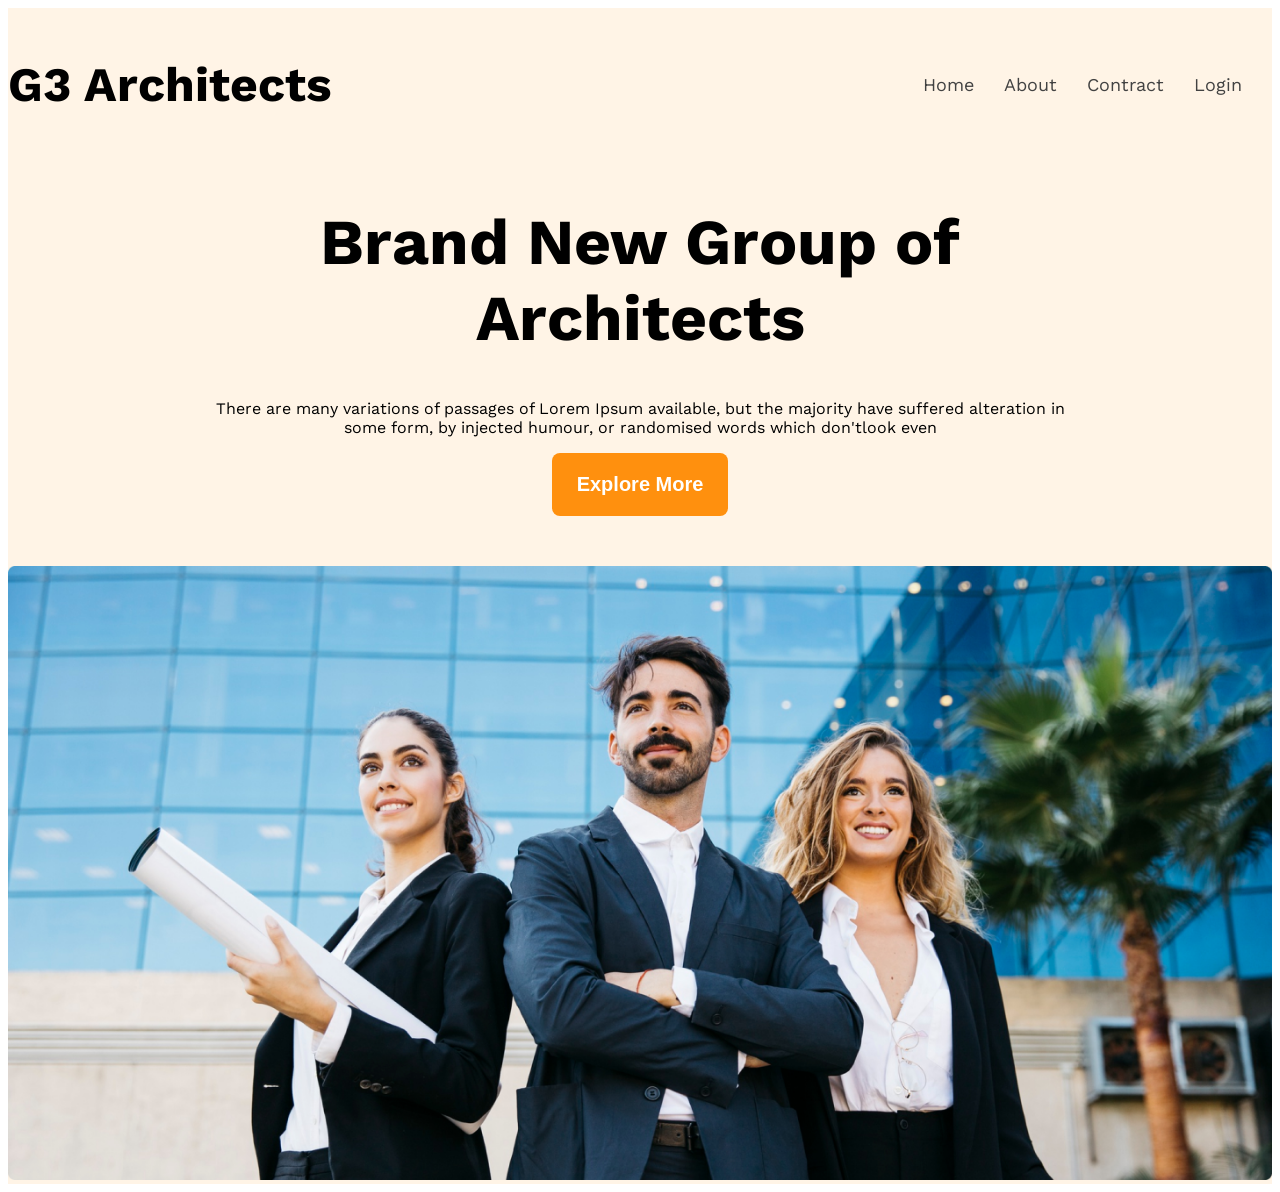
==== webArchitecture.html @ 255b0361 "nav section updated" ====
<!DOCTYPE html>
<html lang="en">

<head>
    <meta charset="UTF-8">
    <meta name="viewport" content="width=device-width, initial-scale=1.0">
    <link rel="stylesheet" href="style/Architecture.css">
    <link rel="preconnect" href="https://fonts.googleapis.com">
    <link rel="preconnect" href="https://fonts.gstatic.com" crossorigin>
    <link href="https://fonts.googleapis.com/css2?family=Work+Sans:ital,wght@0,100..900;1,100..900&display=swap"
        rel="stylesheet">

    <title>Document</title>
</head>

<body class="work-sans-font">

    <header class="bg-light">
        <nav class="navbar display-flex">
            <h3 class="brand">G3 Architects</h3>
            <ul class="nav-links display-flex">
                <!-- nav.li-item*4>a.nav-link -->
                <nav class="nav-item"><a href="" class="nav-links text-grey">Home</a></nav>
                <nav class="nav-item"><a href="" class="nav-links text-grey"> About</a></nav>
                <nav class="nav-item"><a href="" class="nav-links text-grey">Contract</a></nav>
                <nav class="nav-item"><a href="" class="nav-links text-grey">Login</a></nav>
            </ul>
        </nav>

        <div class="banner">
            <div class="banner-content">
                <h1 class="banner-title">Brand New Group of Architects</h1>
                <p class="banner-description">There are many variations of passages of Lorem Ipsum available, but the
                    majority have suffered alteration in some form, by injected humour, or randomised words which
                    don'tlook even</p>
                <button class="button-primary">Explore More</button>
            </div>
            <img class="banner-image" src="images/banner.png" alt="">

        </div>


    </header>

</body>

</html>
---- style/Architecture.css ----
/* ////start/// */

.work-sans-font {
  font-family: "Work Sans", sans-serif;
  font-optical-sizing: auto;
  font-weight: 400px;
  font-style: normal;
}

/* ///shared styles */

.display-flex{
    display: flex;
}

/* //dark-02 */
.text-grey{
    color: #424242;
}
/* //dark-03 */
.text-light-grey{
    color: #727272;
}

.bg-light{
    background-color: rgba(255, 144, 14, 0.1);
}

.button-primary{
    background-color: rgba(255, 144, 14, 1);
    color: rgba(255, 255, 255, 1);
    padding: 20px 25px;
    font-size: 1.25rem;
    font-weight: 600;
    /* width: 180px;
    height: 64px; */
    border: none;
    border-radius: 8px;
}


/* ///header styles */


/* ///navbar related styles */


.navbar{
    justify-content: space-between;
    align-items: center;
    
}


.nav-item{
    /* text-decoration: none; */
    list-style: none;
    margin-right: 30px;
}

.nav-links{
    text-decoration: none;
    font-size: 18px;
}

.navbar, .banner{
    max-width: 1440px;
    margin: 0 auto;
}

.brand{
    font-weight: 700;
    font-size: 3rem;
}

/* //banner related styles */

.banner-content{
    max-width: 850px;
    margin: 0 auto;
    text-align: center;
    margin-bottom: 50px;
}

.banner-title{
    font-size: 4rem;  /* //16*4=64 */
    font-weight: 700;
}

.banner-image{
    width: 100%;
}


/* ///Responsive Media query/// */

@media screen and (max-width: 576px){
    .navbar, .nav-links{
        flex-direction: column;
    }
    
}
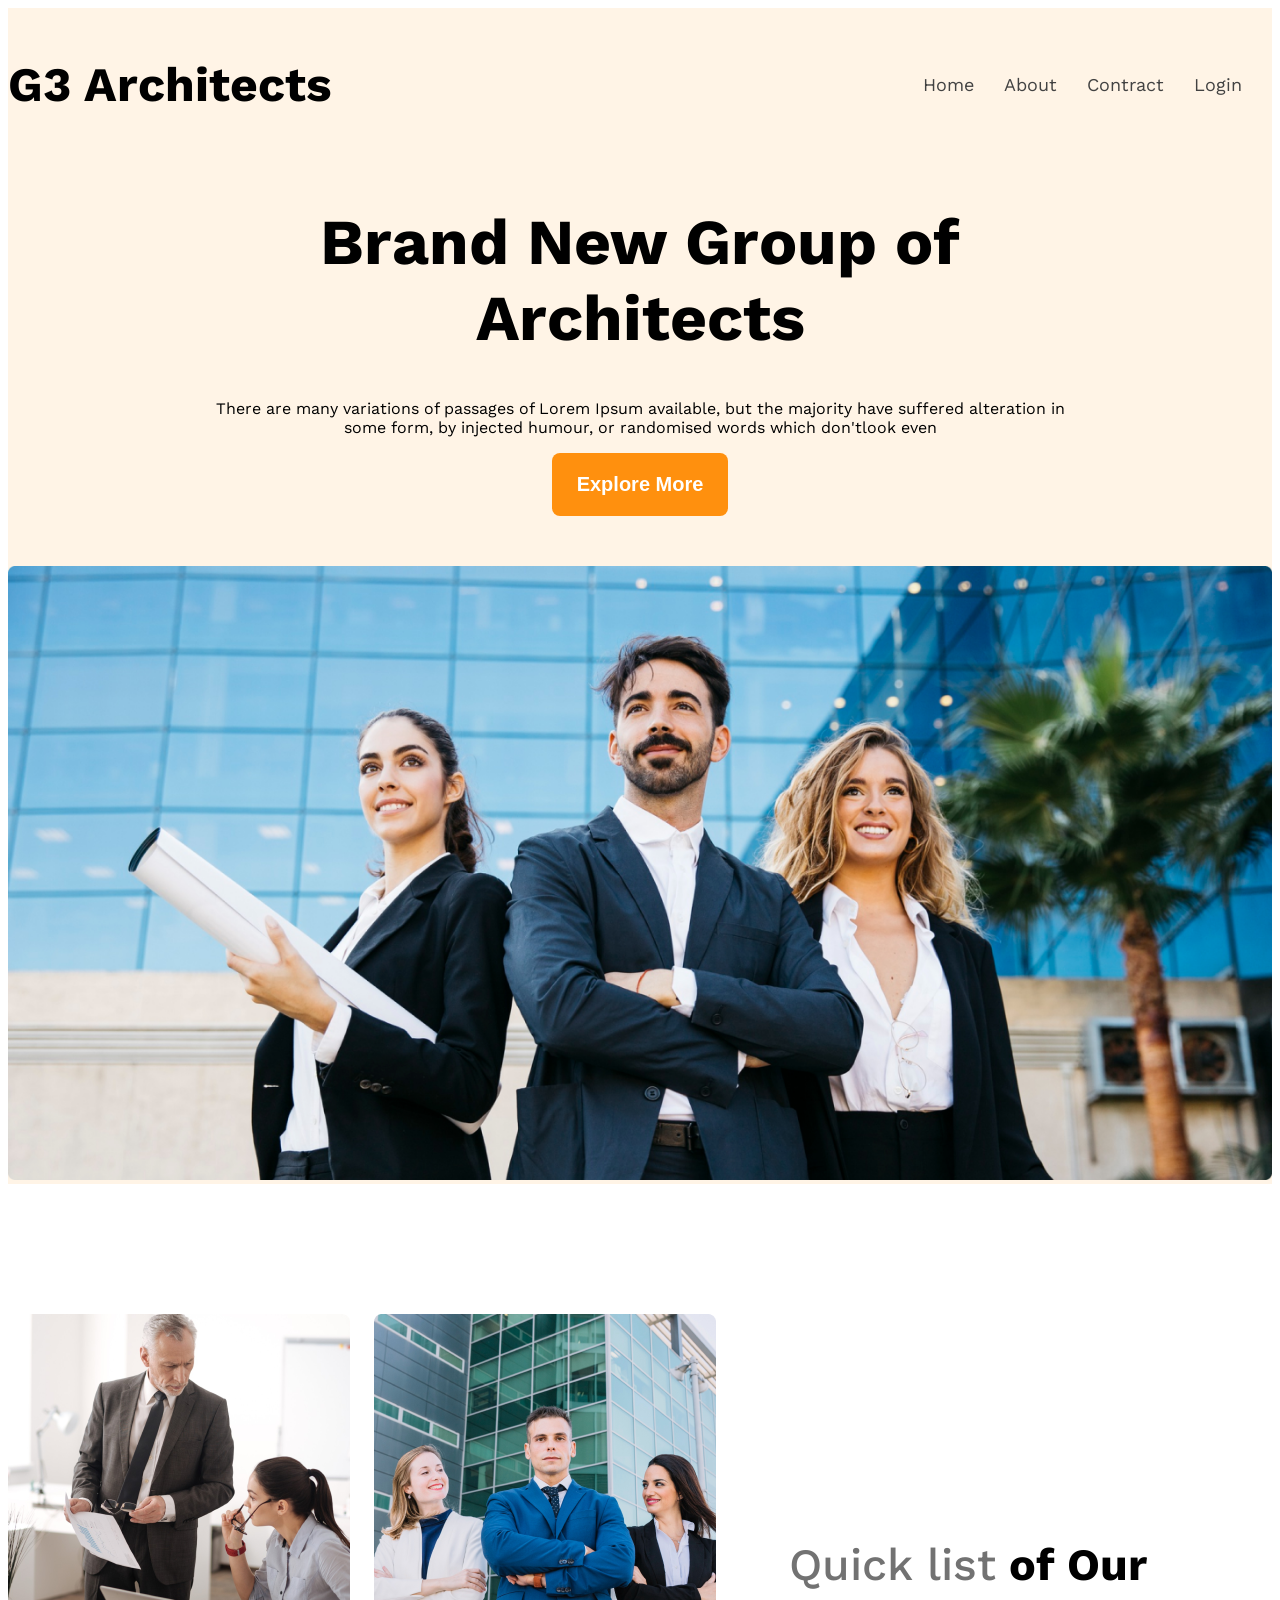
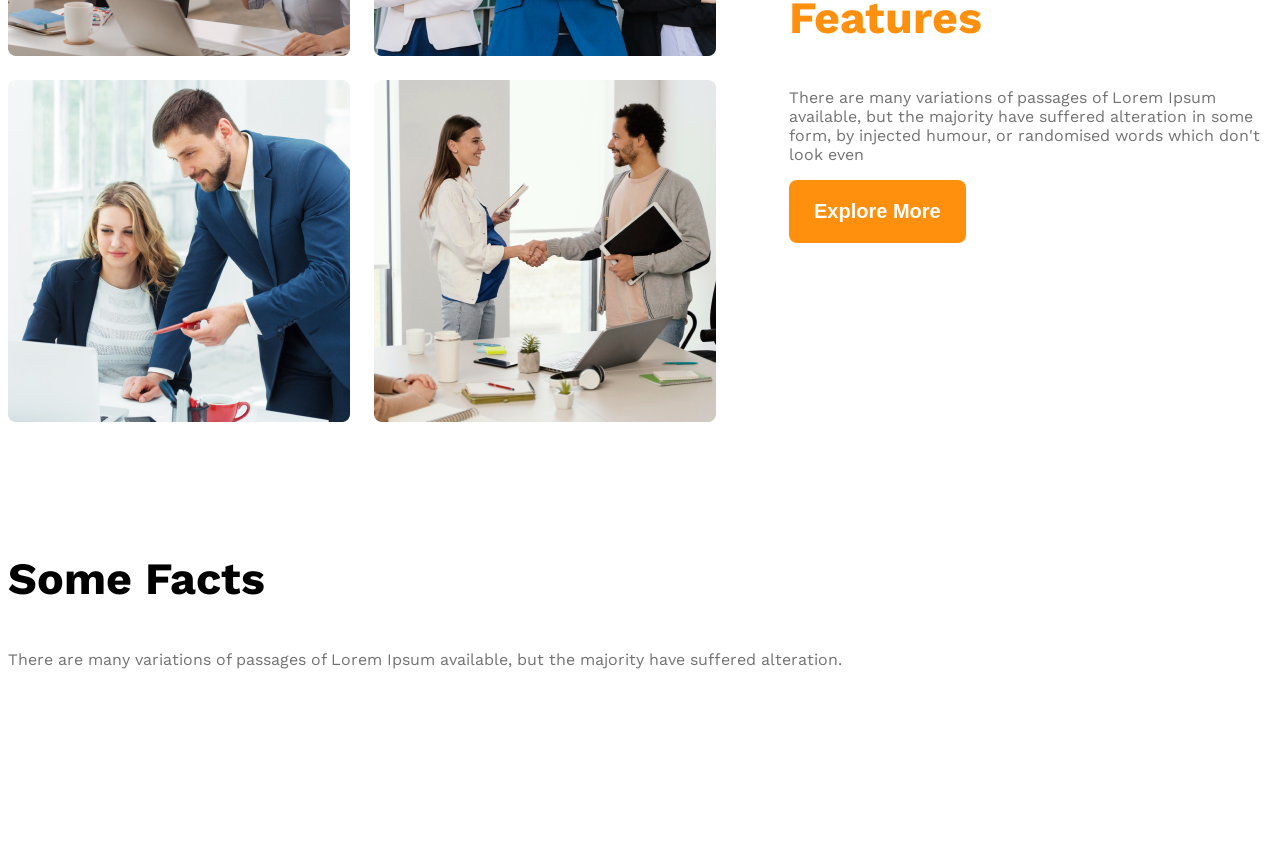
==== commit 9a8143f7: "some fact updating" ====
--- a/webArchitecture.html
+++ b/webArchitecture.html
@@ -42,6 +42,74 @@
 
     </header>
 
+    <main>
+        <section class="teams display-flex">
+            <div class="team-image-container">
+                <img src="images/team1.png" alt=" two employee are discussing">
+                <img src="images/team2.png" alt="">
+                <img src="images/team3.png" alt="">
+                <img src="images/team4.png" alt="">
+            </div>
+            <div class="our-featues">
+                <h3 class="section-title"> <span id="quick-list" class="text-light-grey">Quick list</span> <span>of Our</span> <span class="text-primary">Features</span></h3>
+                <p class="Feature-description text-light-grey">There are many variations of passages of Lorem Ipsum available, but the majority have suffered alteration in some form, by injected humour, or randomised words which don't look even</p>
+                <button class="button-primary">Explore More</button>
+
+            </div>
+        </section>
+
+        <!-- features-will-enjoy -->
+        <section>
+            <h3 class="section-title">Some Facts</h3>
+            <p class="text-light-grey"> There are many variations of passages of Lorem Ipsum available, but the majority have suffered alteration.</p>
+            <div class="facts-container">
+                <!-- .fact*4>img.fact-icon+h4.fact-number+h5>fact-name -->
+                 <div class="fact">
+                    <img src="" alt="" class="fact-icon">
+                    <h4 class="fact-number"></h4>
+                    <h5>
+                        <fact-name></fact-name>
+                    </h5>
+                 </div>
+
+                 <div class="fact">
+                    <img src="" alt="" class="fact-icon">
+                    <h4 class="fact-number"></h4>
+                    <h5>
+                        <fact-name></fact-name>
+                    </h5>
+                 </div>
+
+                 <div class="fact">
+                    <img src="" alt="" class="fact-icon">
+                    <h4 class="fact-number"></h4>
+                    <h5>
+                        <fact-name></fact-name>
+                    </h5>
+                 </div>
+
+                 <div class="fact">
+                    <img src="" alt="" class="fact-icon">
+                    <h4 class="fact-number"></h4>
+                    <h5>
+                        <fact-name></fact-name>
+                    </h5>
+                 </div>
+            </div>
+            
+        </section>
+
+        <!-- some facts -->
+         <div class="some-facts">
+
+         </div>
+
+    </main>
+
+    <footer>
+
+    </footer>
+
 </body>
 
 </html>
--- a/style/Architecture.css
+++ b/style/Architecture.css
@@ -13,6 +13,9 @@
     display: flex;
 }
 
+.text-dark-1{
+    color: #131313
+}
 /* //dark-02 */
 .text-grey{
     color: #424242;
@@ -37,7 +40,24 @@
     border: none;
     border-radius: 8px;
 }
+.text-primary{
+    color: rgba(255, 144, 14, 1);
 
+}
+
+main{
+    max-width: 1440px;
+    margin: 0 auto;
+}
+
+main > section{
+    margin-top: 130px ;
+}
+
+.section-title{
+    font-size: 2.8rem;
+    font-weight: 700;
+}
 
 /* ///header styles */
 
@@ -91,12 +111,57 @@
     width: 100%;
 }
 
+/* ///team and feature */
+
+.teams{
+    align-items: center;
+    
+}
+.our-featues{
+    margin-left: 73px;
+    width: 537px;
+    height: 300;
+}
+
+.team-image-container{
+    display: grid;
+    grid-template-columns: repeat(2,1fr);
+    gap: 24px;
+
+}
+
+#quick-list{
+    font-weight: 500;
+}
+
+
 
 /* ///Responsive Media query/// */
 
 @media screen and (max-width: 576px){
-    .navbar, .nav-links{
+    .navbar,
+     .nav-links,
+     .teams{
         flex-direction: column;
     }
+    .team-image-container{
+        grid-template-columns: repeat(1,1fr);
+    }
+
+    .our-featues{
+        margin-left: 20px;
+    }
     
-}+}
+
+/* //medium size device */
+
+@media screen and (min-width: 576px) and (max-width: 992px){
+    .teams{
+        flex-direction: column;
+    }
+    .our-featues{
+        margin-left: 50px auto;
+    }
+    
+}
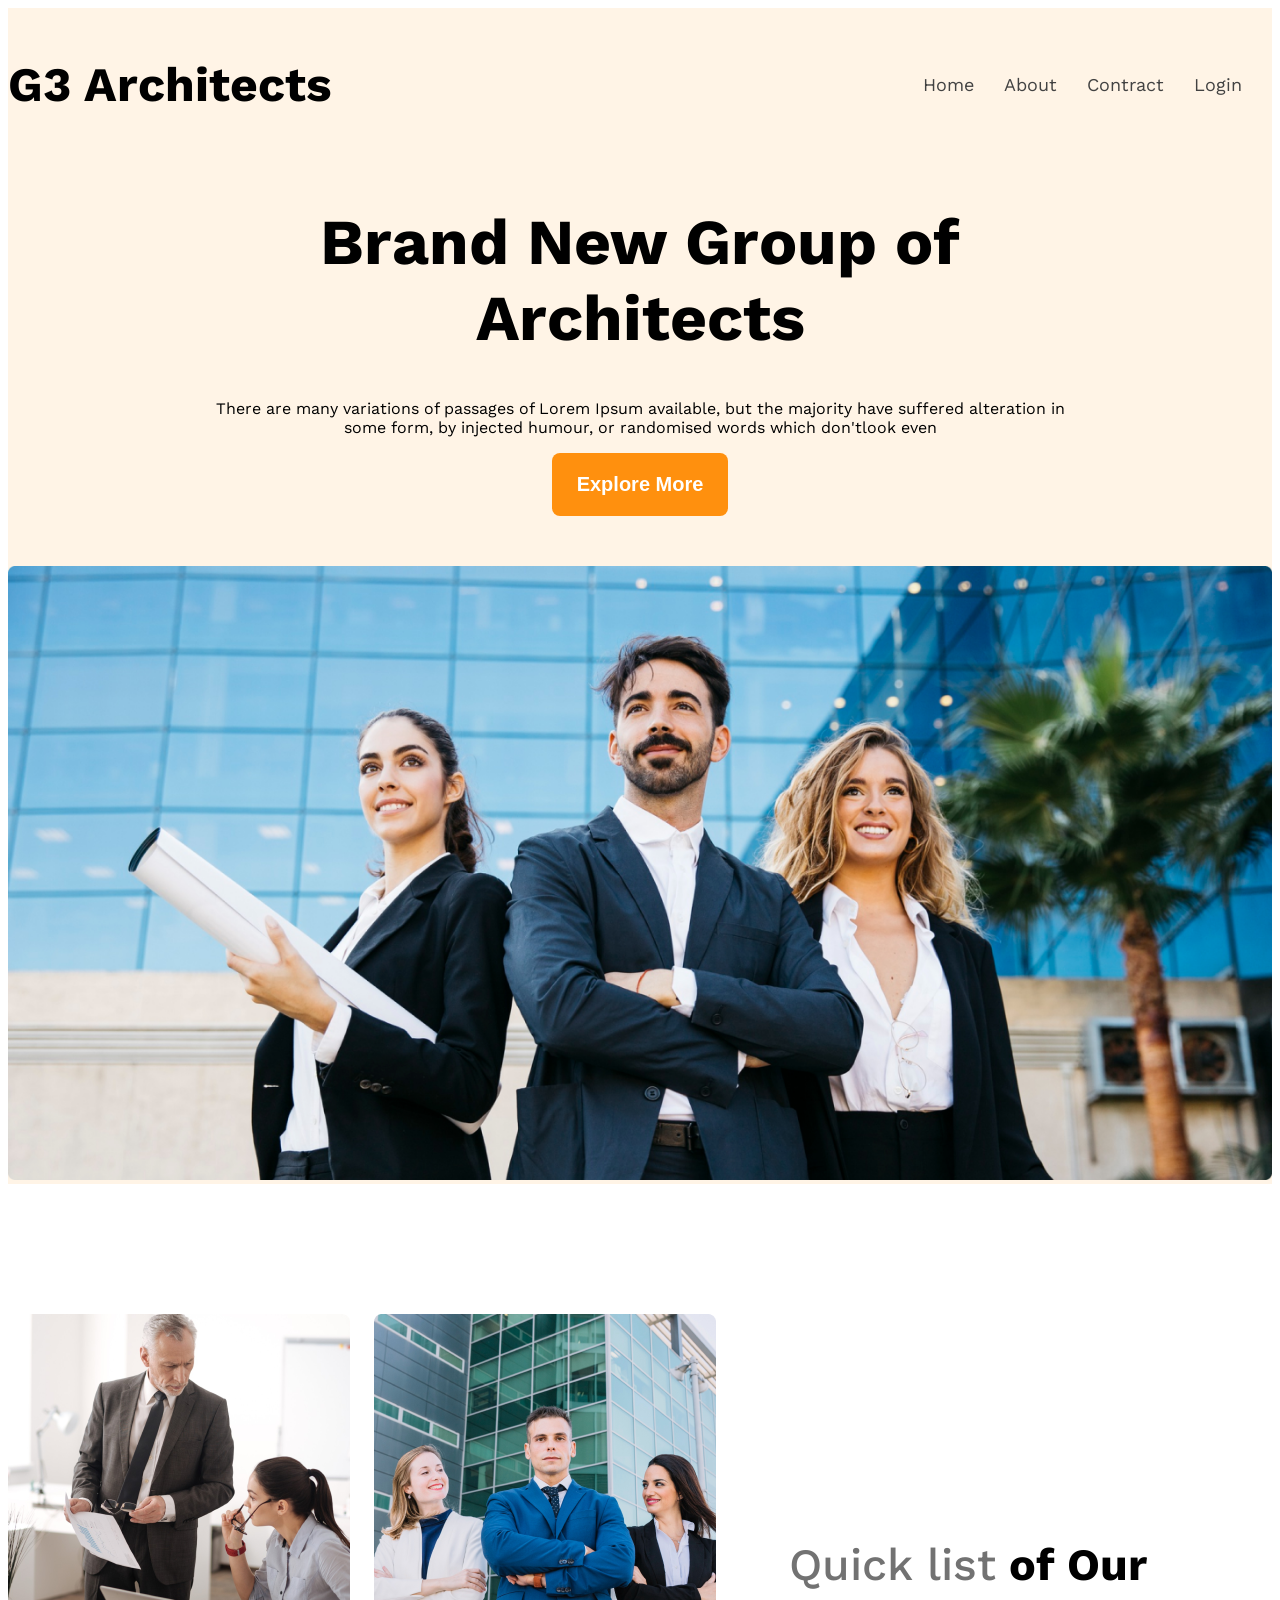
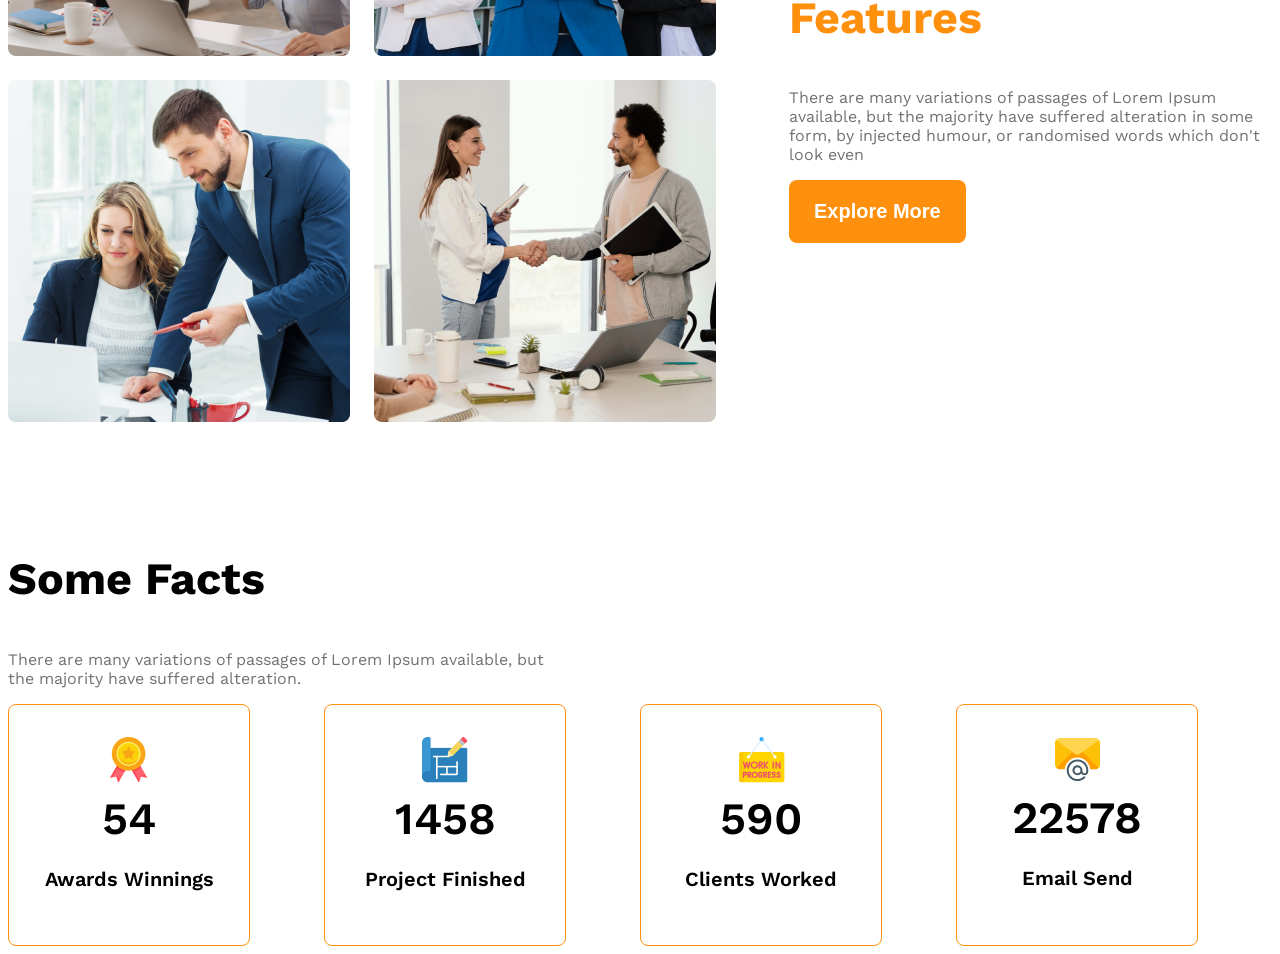
==== commit 4f6d4fde: "fact part updated" ====
--- a/webArchitecture.html
+++ b/webArchitecture.html
@@ -51,8 +51,11 @@
                 <img src="images/team4.png" alt="">
             </div>
             <div class="our-featues">
-                <h3 class="section-title"> <span id="quick-list" class="text-light-grey">Quick list</span> <span>of Our</span> <span class="text-primary">Features</span></h3>
-                <p class="Feature-description text-light-grey">There are many variations of passages of Lorem Ipsum available, but the majority have suffered alteration in some form, by injected humour, or randomised words which don't look even</p>
+                <h3 class="section-title"> <span id="quick-list" class="text-light-grey">Quick list</span> <span>of
+                        Our</span> <span class="text-primary">Features</span></h3>
+                <p class="Feature-description text-light-grey">There are many variations of passages of Lorem Ipsum
+                    available, but the majority have suffered alteration in some form, by injected humour, or randomised
+                    words which don't look even</p>
                 <button class="button-primary">Explore More</button>
 
             </div>
@@ -61,48 +64,55 @@
         <!-- features-will-enjoy -->
         <section>
             <h3 class="section-title">Some Facts</h3>
-            <p class="text-light-grey"> There are many variations of passages of Lorem Ipsum available, but the majority have suffered alteration.</p>
+            <p class="text-light-grey fact-desccription"> There are many variations of passages of Lorem Ipsum available, but the majority
+                have suffered alteration.</p>
             <div class="facts-container">
-                <!-- .fact*4>img.fact-icon+h4.fact-number+h5>fact-name -->
-                 <div class="fact">
-                    <img src="" alt="" class="fact-icon">
-                    <h4 class="fact-number"></h4>
-                    <h5>
-                        <fact-name></fact-name>
-                    </h5>
-                 </div>
+                <!-- .fact-card*4>img.fact-icon+h4.fact-number+h5>.fact-name -->
+                <div class="fact-card display-flex">
+                    <div>
+                        <img src="images/icons/ribon.png" alt="" class="fact-icon">
+                        <h4 class="fact-number">54</h4>
+                        <h5>
+                            <div class="fact-name">Awards Winnings</div>
+                        </h5>
+                    </div>
+                </div>
 
-                 <div class="fact">
-                    <img src="" alt="" class="fact-icon">
-                    <h4 class="fact-number"></h4>
-                    <h5>
-                        <fact-name></fact-name>
-                    </h5>
-                 </div>
+                <div class="fact-card display-flex">
+                    <div><img src="images/icons/projects.png" alt="" class="fact-icon">
+                        <h4 class="fact-number">1458</h4>
+                        <h5>
+                            <div class="fact-name">Project Finished</div>
+                        </h5>
+                    </div>
+                </div>
 
-                 <div class="fact">
-                    <img src="" alt="" class="fact-icon">
-                    <h4 class="fact-number"></h4>
-                    <h5>
-                        <fact-name></fact-name>
-                    </h5>
-                 </div>
+                <div class="fact-card display-flex">
+                    <div>
+                        <img src="images/icons/customers.png" alt="" class="fact-icon">
+                        <h4 class="fact-number">590</h4>
+                        <h5>
+                            <div class="fact-name">Clients Worked</div>
+                        </h5>
+                    </div>
+                </div>
 
-                 <div class="fact">
-                    <img src="" alt="" class="fact-icon">
-                    <h4 class="fact-number"></h4>
-                    <h5>
-                        <fact-name></fact-name>
-                    </h5>
-                 </div>
-            </div>
-            
+                <div class="fact-card display-flex">
+                    <div>
+                        <img src="images/icons/email.png" alt="" class="fact-icon">
+                        <h4 class="fact-number">22578</h4>
+                        <h5>
+                            <div class="fact-name">Email Send</div>
+                        </h5>
+                    </div>
+                </div>
+
         </section>
 
         <!-- some facts -->
-         <div class="some-facts">
+        <div class="some-facts">
 
-         </div>
+        </div>
 
     </main>
 
--- a/style/Architecture.css
+++ b/style/Architecture.css
@@ -134,6 +134,36 @@
     font-weight: 500;
 }
 
+.facts-container{
+    display: grid;
+    grid-template-columns: repeat(4,1fr);
+}
+
+.fact-card{
+    border: 1px solid #FF900E;
+    width: 240px;
+    height: 240px;
+    border-radius: 8px;
+    text-align: center;
+    align-items: center;
+    justify-content: center;
+}
+.fact-number{
+    font-size: 2.8rem;
+    font-weight: 600;
+    margin-top: 5px;
+    margin-bottom: 10px;
+}
+.fact-name{
+    font-size: 1.25rem;
+    font-weight: 600;
+    margin-top: 10px;
+
+}
+
+.fact-desccription{
+    max-width: 540px;
+}
 
 
 /* ///Responsive Media query/// */
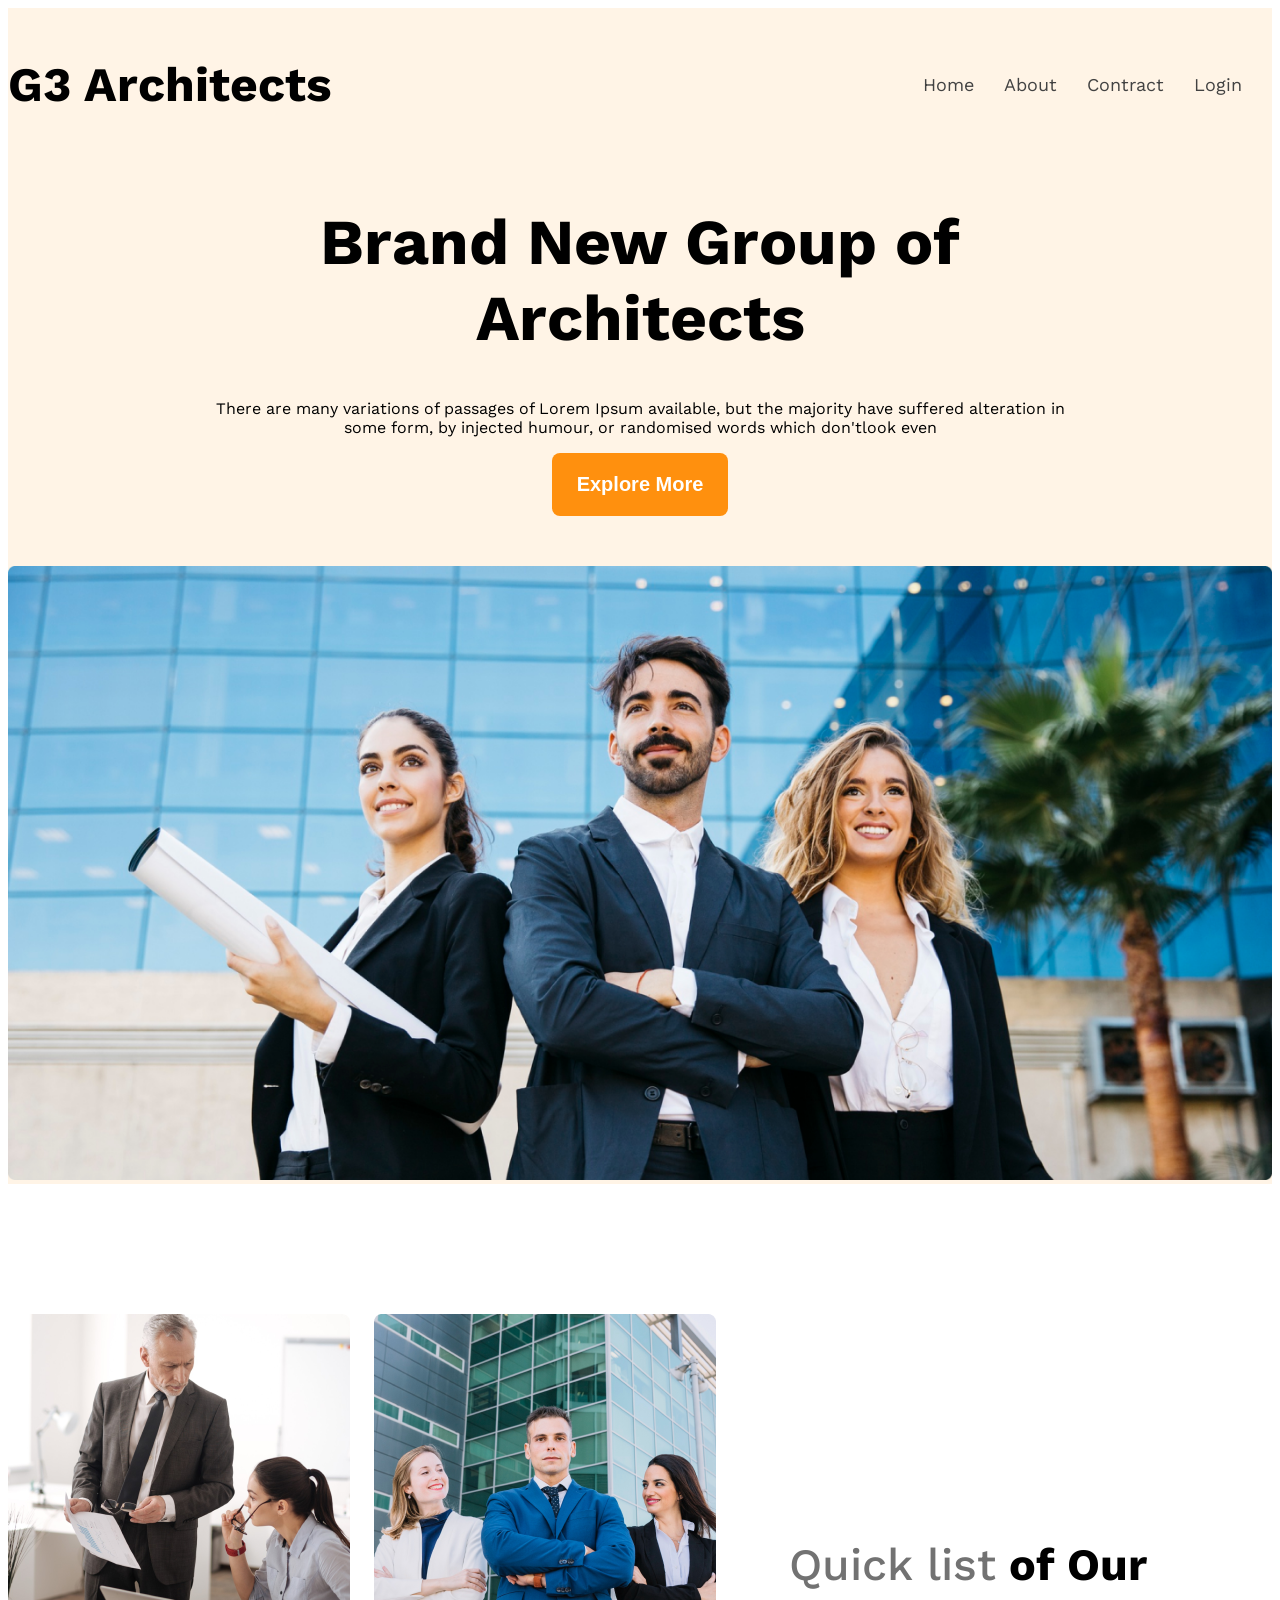
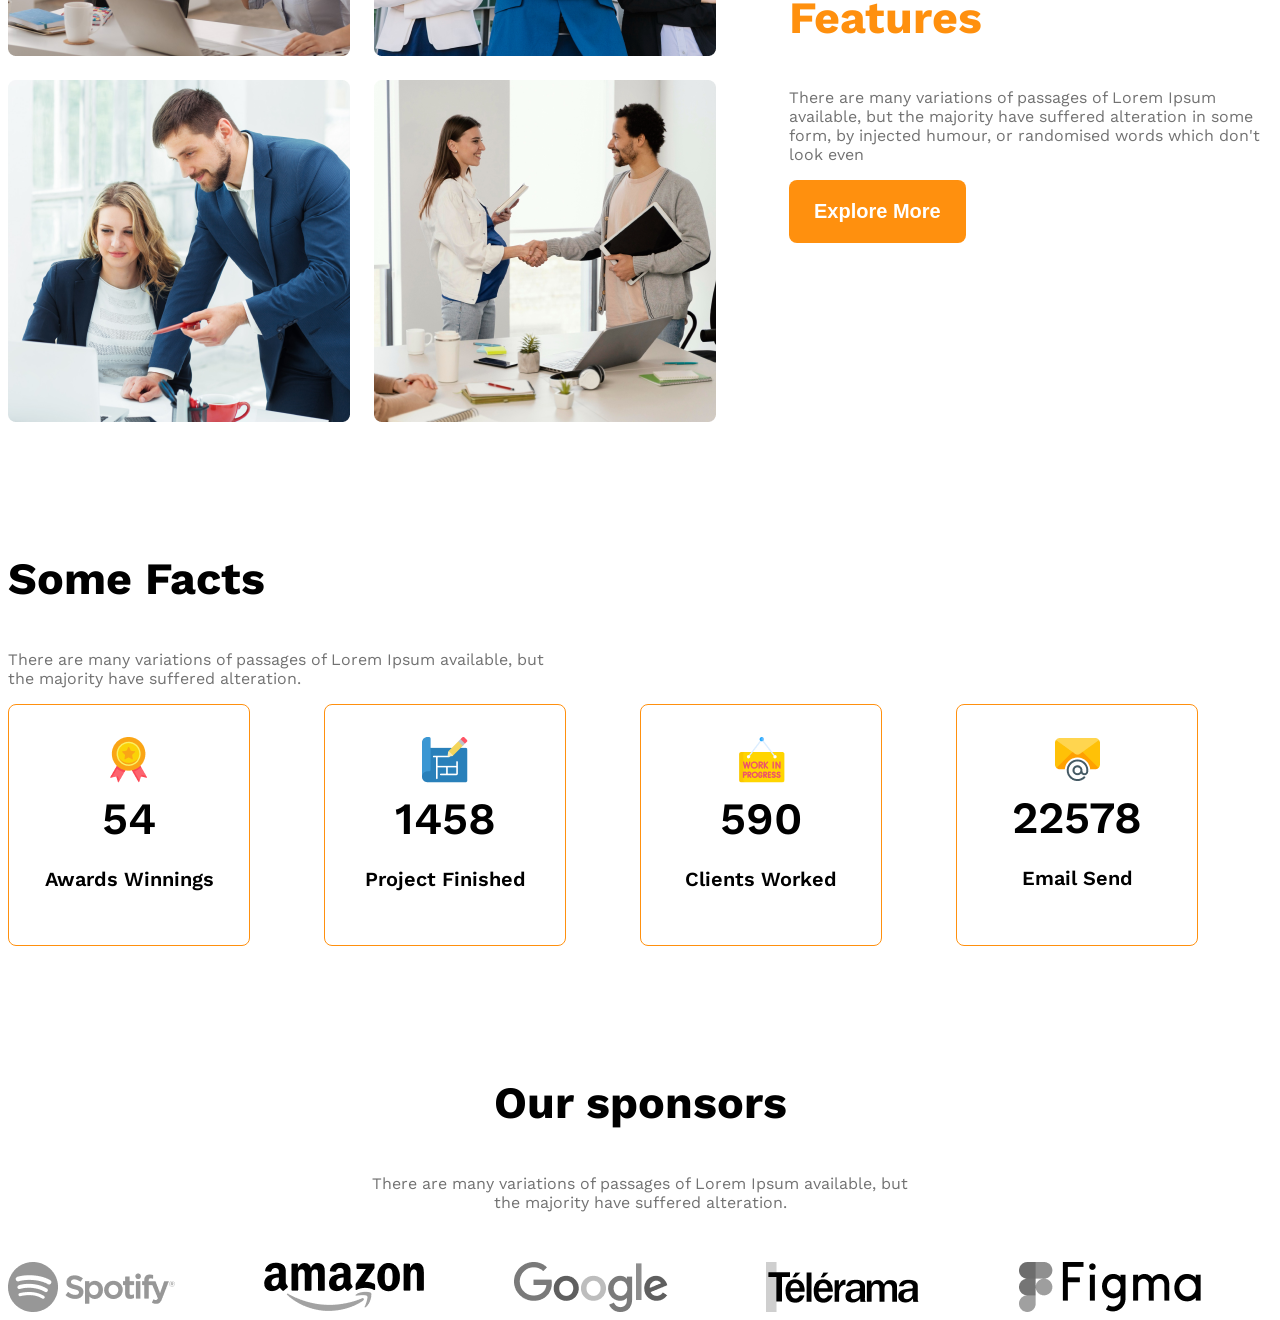
==== commit 85cf2066: "almost done" ====
--- a/webArchitecture.html
+++ b/webArchitecture.html
@@ -62,6 +62,12 @@
         </section>
 
         <!-- features-will-enjoy -->
+         <!-- //
+
+         // -->
+
+
+         <!-- some facts -->
         <section>
             <h3 class="section-title">Some Facts</h3>
             <p class="text-light-grey fact-desccription"> There are many variations of passages of Lorem Ipsum available, but the majority
@@ -109,11 +115,20 @@
 
         </section>
 
-        <!-- some facts -->
-        <div class="some-facts">
-
-        </div>
-
+        
+        <section class="our-sponsors">
+            <div class="sponsor-info">
+                <h3 class="section-title">Our sponsors</h3>
+                <p class="text-light-grey">There are many variations of passages of Lorem Ipsum available, but the majority have suffered alteration.</p>
+            </div>
+            <div class="sponsor-companies">
+                <img src="images/sponsors/spotify.png" alt="">
+                <img src="images/sponsors/amazon.png" alt="">
+                <img src="images/sponsors/google.png" alt="">
+                <img src="images/sponsors/telerama.png" alt="">
+                <img src="images/sponsors/figma.png" alt="">
+            </div>
+        </section>
     </main>
 
     <footer>
--- a/style/Architecture.css
+++ b/style/Architecture.css
@@ -165,6 +165,22 @@
     max-width: 540px;
 }
 
+/* //sponsor style// */
+
+.sponsor-info{
+    max-width: 540px;
+    margin: 50px auto;
+    text-align: center;
+}
+.sponsor-companies{
+    display: grid;
+    grid-template-columns: repeat(5,1fr);
+}
+
+.sponsor-companies img{
+    filter: grayscale(100%);
+}
+
 
 /* ///Responsive Media query/// */
 
@@ -174,12 +190,31 @@
      .teams{
         flex-direction: column;
     }
-    .team-image-container{
-        grid-template-columns: repeat(1,1fr);
+    .team-image-container,
+     .facts-container,
+     .sponsor-companies{
+        grid-template-columns: 1fr;
+        
+    }
+
+    .facts-container
+    {
+        justify-items: center;
+        gap: 24px;
+    }
+
+    .sponsor-companies{
+        justify-items: center;
+        gap: 50px;
     }
 
     .our-featues{
         margin-left: 20px;
+        width: 200px;
+    }
+
+    .section-title{
+        padding-left: 60px;
     }
     
 }
@@ -193,5 +228,10 @@
     .our-featues{
         margin-left: 50px auto;
     }
-    
-}
+    .sponsor-companies, .facts-container{
+        grid-template-columns: repeat(2,1fr);
+        gap: 50px;
+        justify-items: center;
+    }
+    
+}
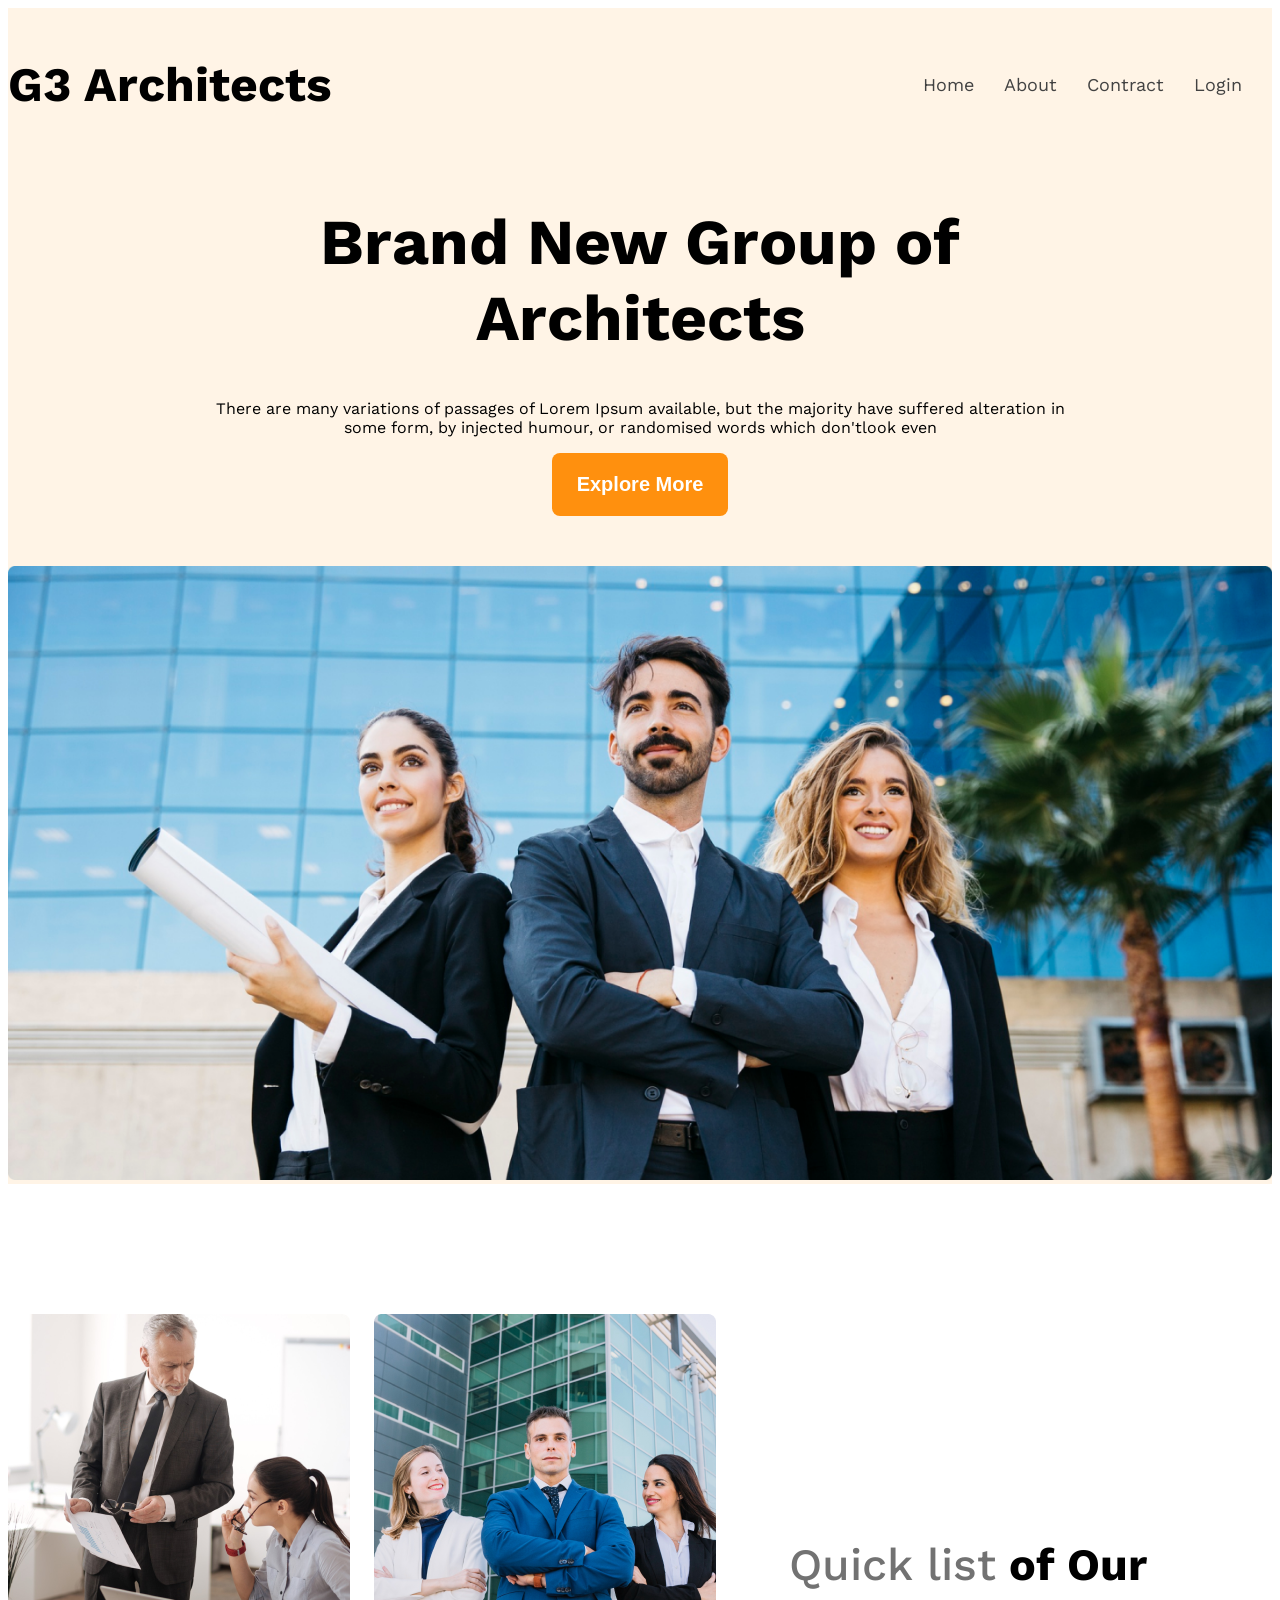
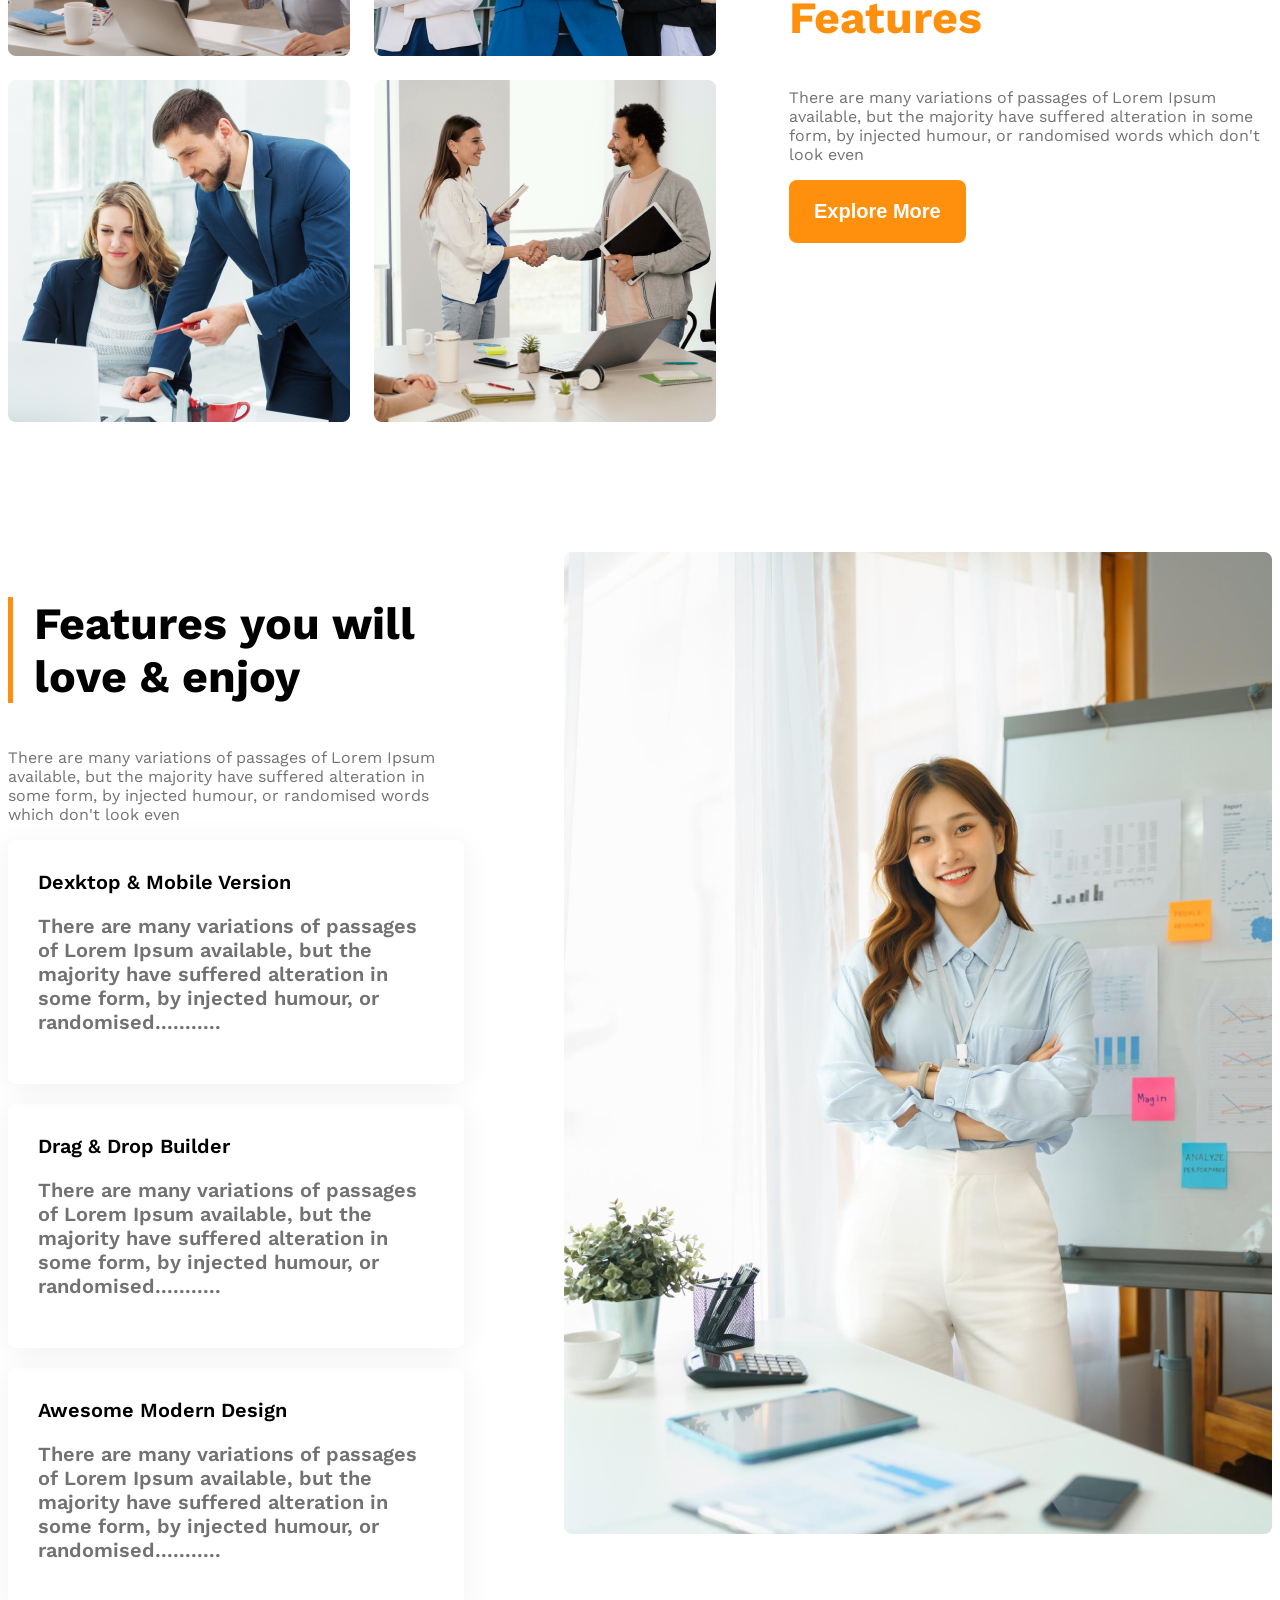
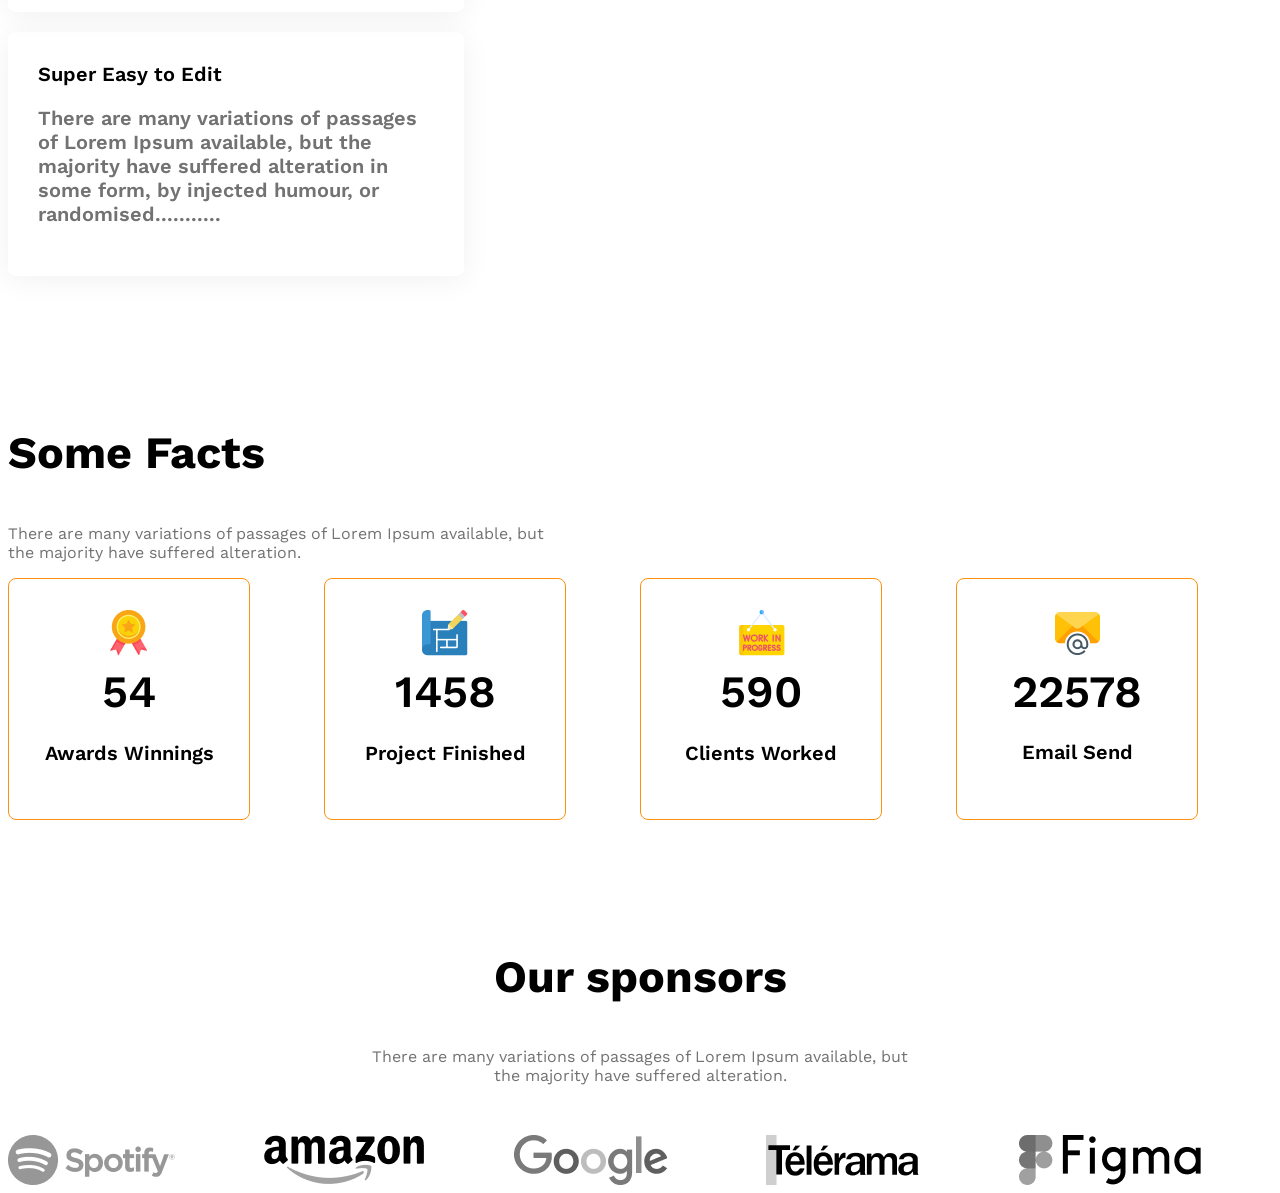
==== commit 6bf88355: "added" ====
--- a/webArchitecture.html
+++ b/webArchitecture.html
@@ -62,11 +62,42 @@
         </section>
 
         <!-- features-will-enjoy -->
-         <!-- //
 
-         // -->
+        <section class="features display-flex">
+            <div>
+                <h3 id="feature-section-title" class="section-title">Features you will<br> love & enjoy</h3>
+                
+                <p class="text-light-grey">There are many variations of passages of Lorem Ipsum available, but the majority have suffered alteration in some form, by injected humour, or randomised words which don't look even</p>
 
+                <!-- //feature card container// -->
+                 <div class="feature-card">
+                    <h4 class="feature-title">Dexktop & Mobile Version</h4>
+                    <p class="text-light-grey feature-description">There are many variations of passages of Lorem Ipsum available, but the majority have suffered alteration in some form, by injected humour, or randomised...........</p>
+                 </div>
+                 
+                 <div class="feature-card">
+                    <h4 class="feature-title">Drag & Drop Builder</h4>
+                    <p class="text-light-grey feature-description">There are many variations of passages of Lorem Ipsum available, but the majority have suffered alteration in some form, by injected humour, or randomised...........</p>
+                 </div>
 
+                 <div class="feature-card">
+                    <h4 class="feature-title">Awesome Modern Design</h4>
+                    <p class="text-light-grey feature-description">There are many variations of passages of Lorem Ipsum available, but the majority have suffered alteration in some form, by injected humour, or randomised...........</p>
+                 </div>
+
+                 <div class="feature-card">
+                    <h4 class="feature-title">Super Easy to Edit</h4>
+                    <p class="text-light-grey feature-description">There are many variations of passages of Lorem Ipsum available, but the majority have suffered alteration in some form, by injected humour, or randomised...........</p>
+                 </div>
+
+            </div>
+
+            <div>
+                <img src="images/architect.png" alt="">
+
+            </div>
+
+        </section>
          <!-- some facts -->
         <section>
             <h3 class="section-title">Some Facts</h3>
--- a/style/Architecture.css
+++ b/style/Architecture.css
@@ -59,6 +59,8 @@
     font-weight: 700;
 }
 
+
+
 /* ///header styles */
 
 
@@ -133,7 +135,35 @@
 #quick-list{
     font-weight: 500;
 }
-
+/* ///feature section related styles/// */
+
+#feature-section-title{
+    border-left: 5px solid #FF900E;
+    padding-left: 21px;
+}
+
+.features{
+    gap: 100px;
+
+}
+
+.feature-card, .feature-title{
+    font-weight: 600;
+    font-size: 1.25rem;
+    margin-top: 0px;
+    margin-bottom: 0px;
+    
+}
+
+.feature-card{
+    padding: 30px;
+    box-shadow: 0 4px 30px 0 rgba(0, 0, 0, 0.06);
+    margin-bottom: 20px;
+    border-radius: 8px;
+}
+
+
+/* //Some facts related styles// */
 .facts-container{
     display: grid;
     grid-template-columns: repeat(4,1fr);
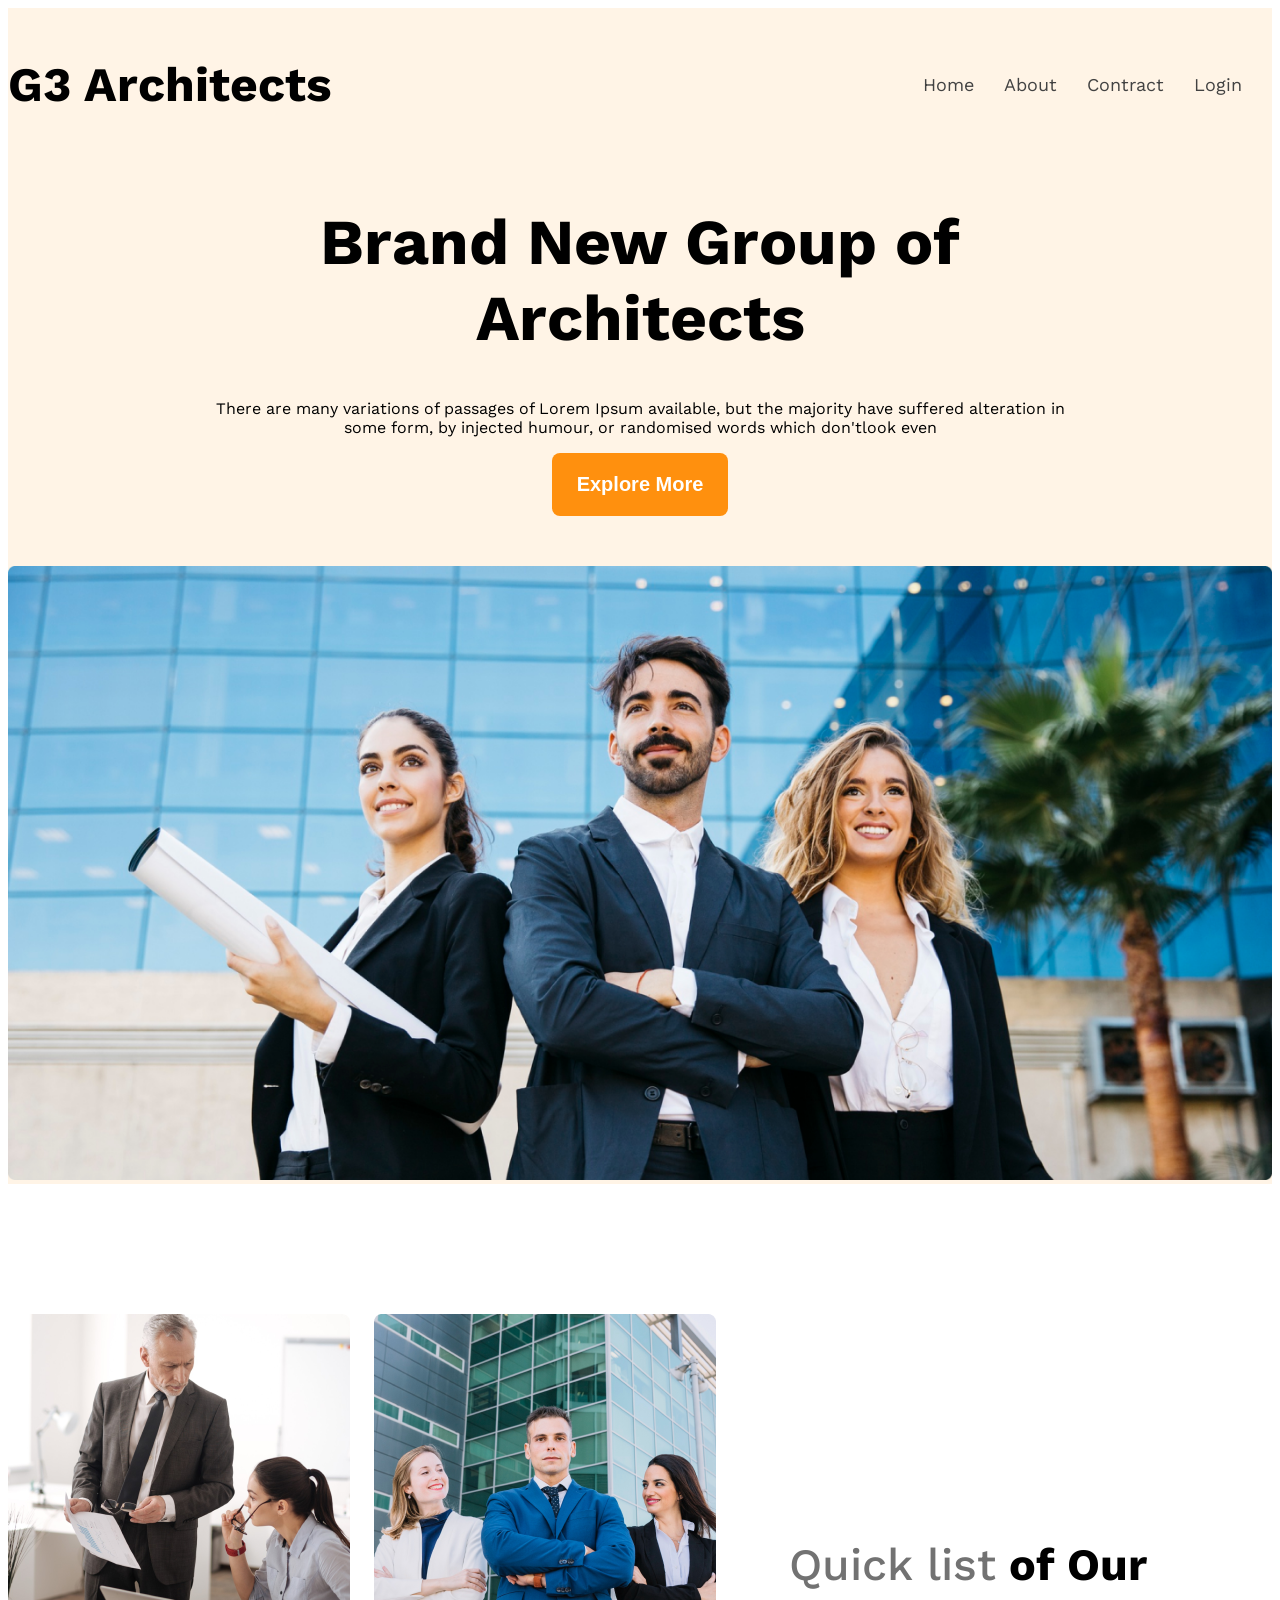
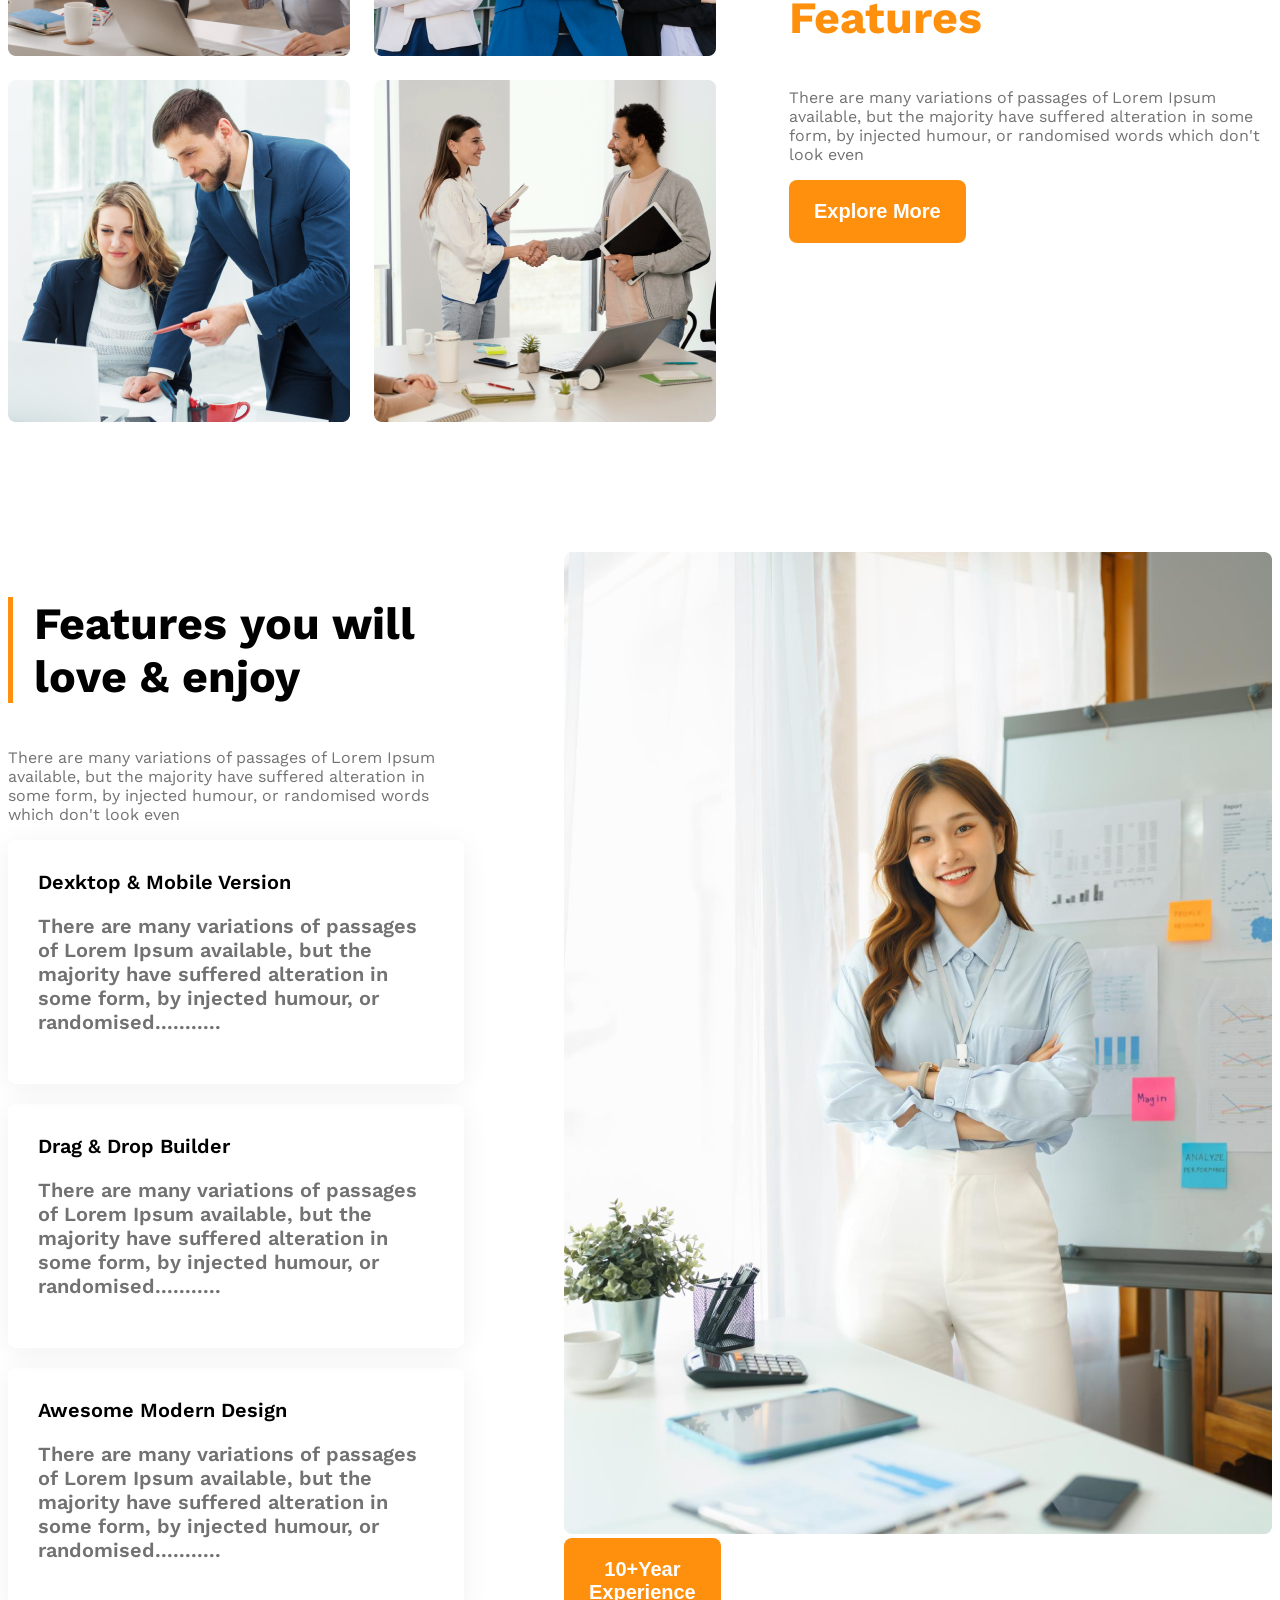
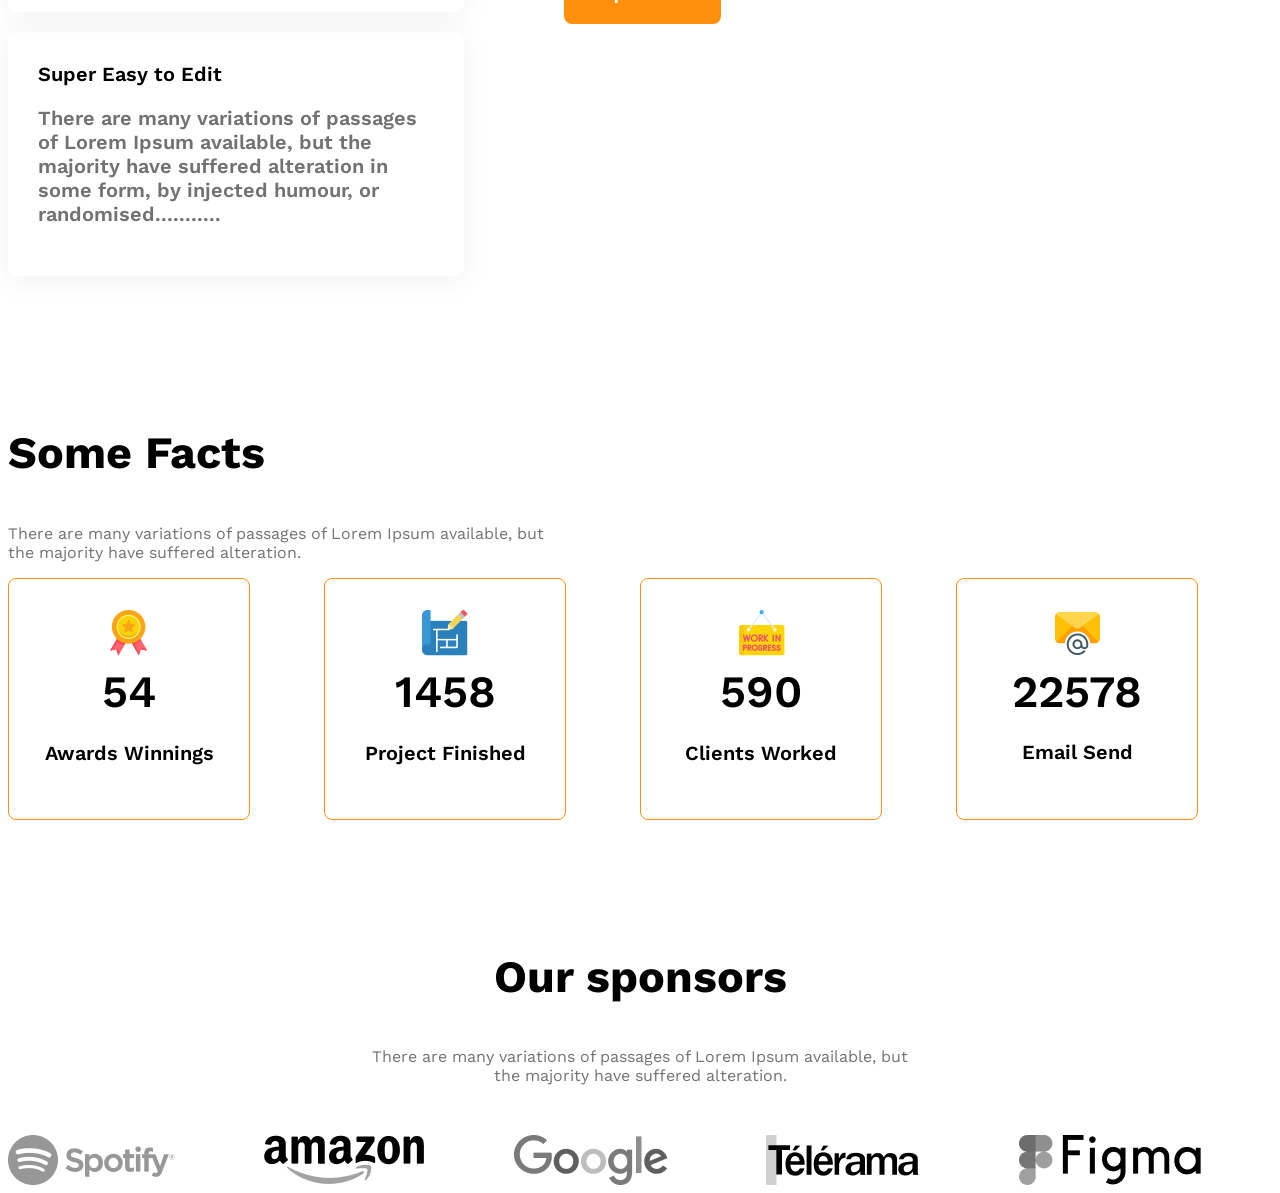
==== commit ab7cd0e5: "code updates" ====
--- a/webArchitecture.html
+++ b/webArchitecture.html
@@ -94,6 +94,12 @@
 
             <div>
                 <img src="images/architect.png" alt="">
+                <button id="experience-badge" class="button-primary">
+                    <span id="experience-year">10+Year</span>
+                    <br>
+                    <span>Experience</span>
+
+      </button>
 
             </div>
 
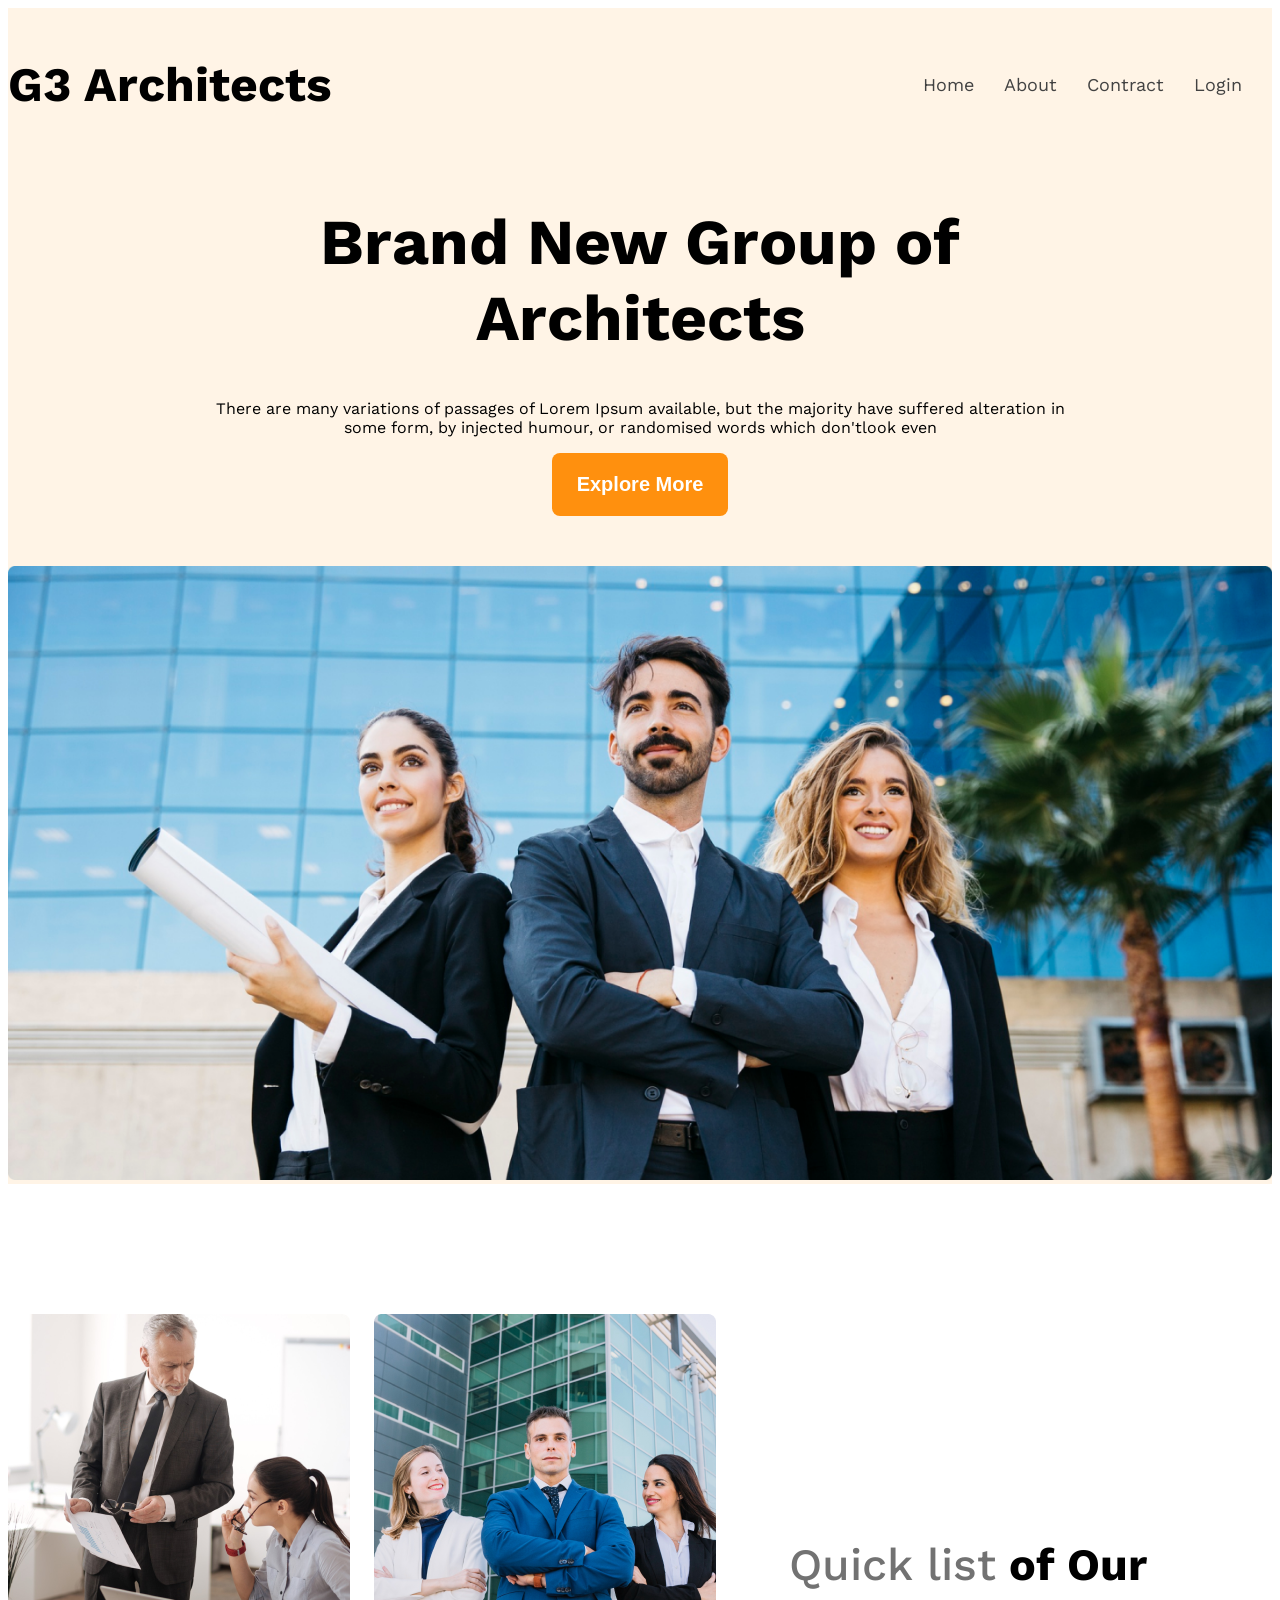
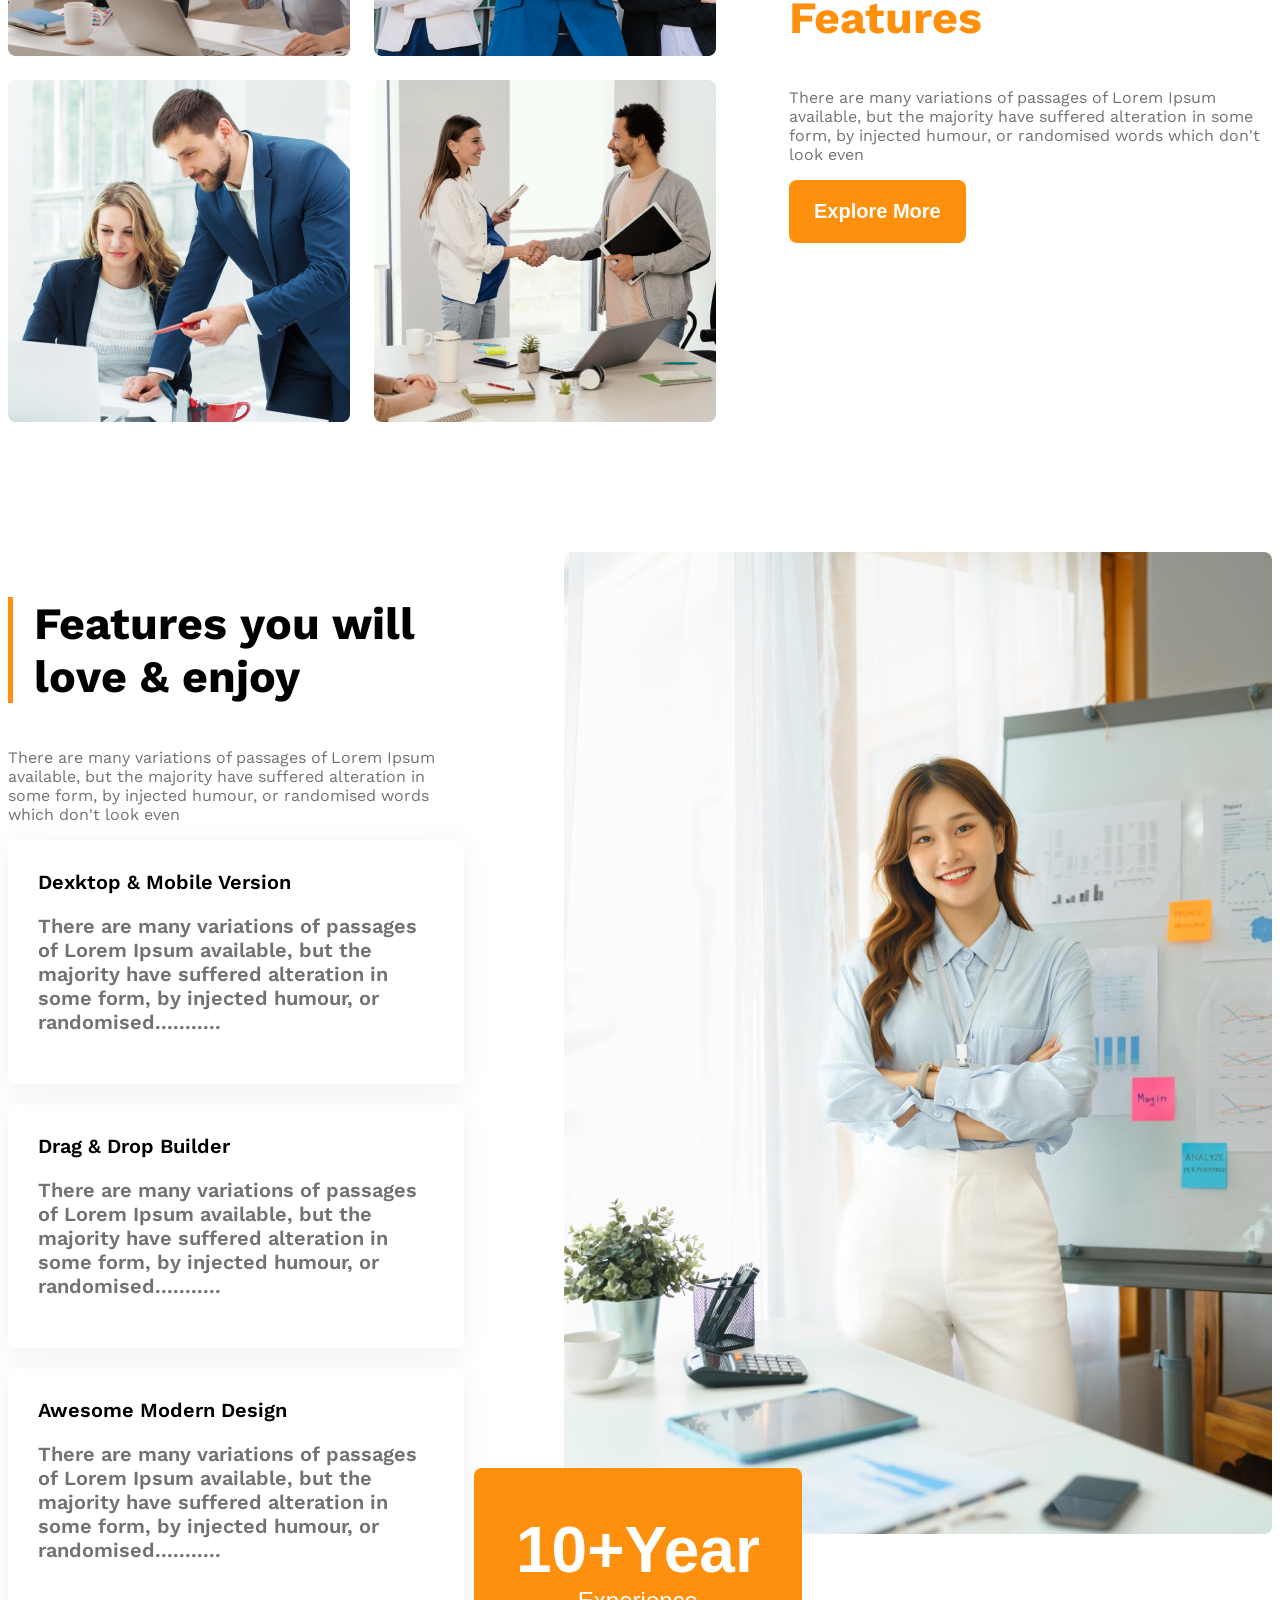
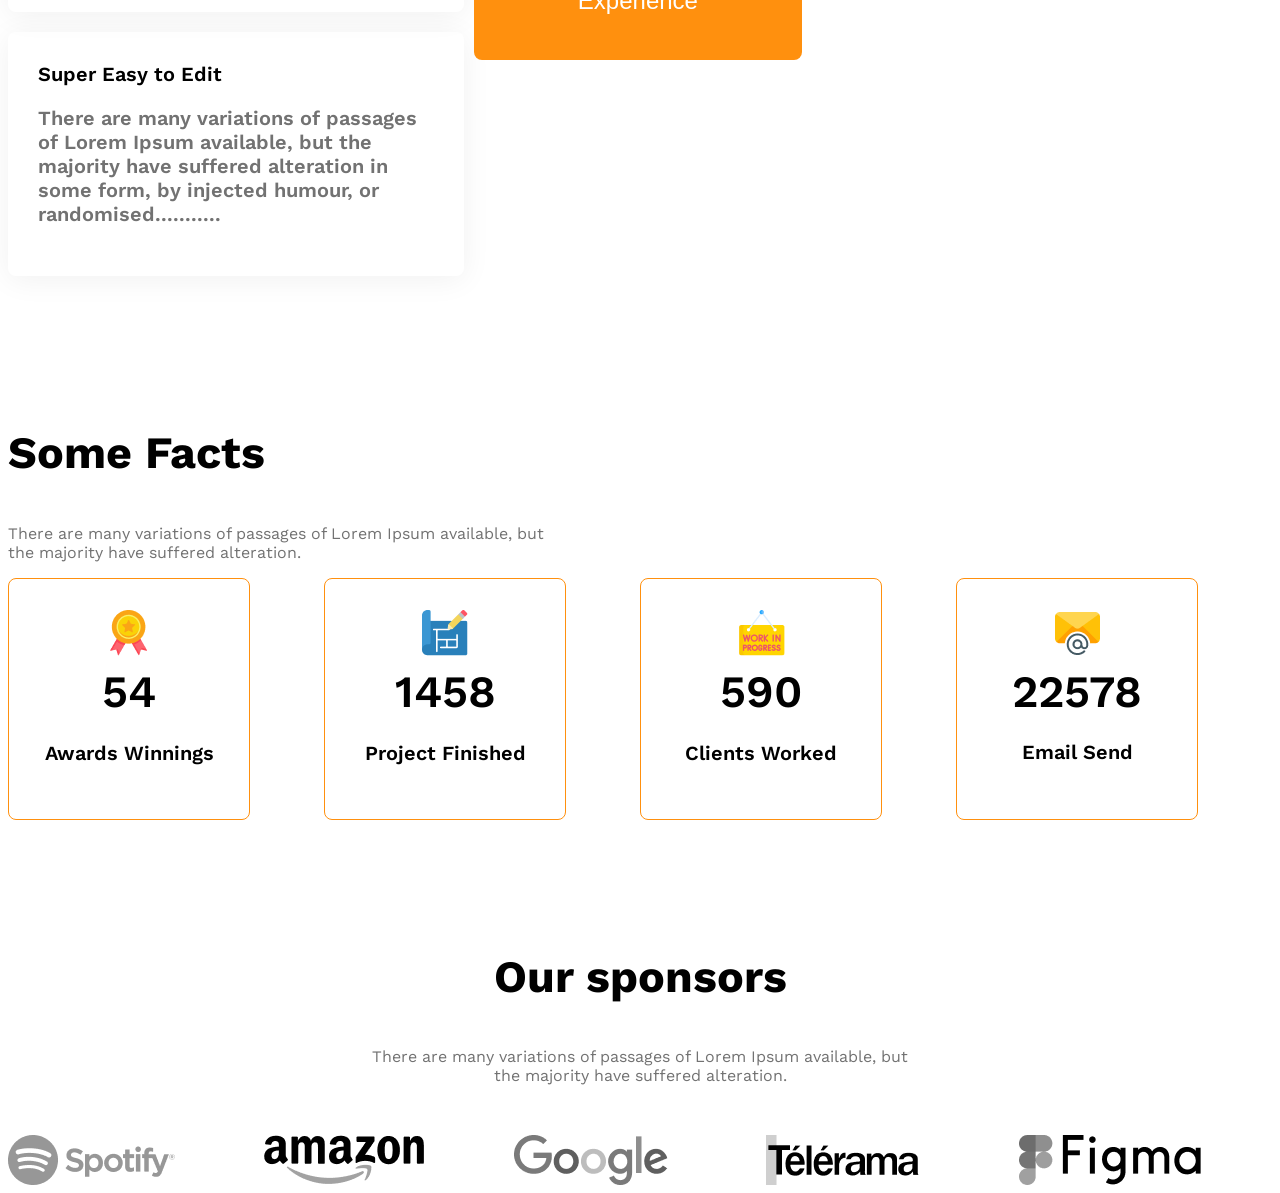
==== commit 26b6fe70: "code finish" ====
--- a/webArchitecture.html
+++ b/webArchitecture.html
@@ -92,7 +92,7 @@
 
             </div>
 
-            <div>
+            <div class="feature-architect">
                 <img src="images/architect.png" alt="">
                 <button id="experience-badge" class="button-primary">
                     <span id="experience-year">10+Year</span>
--- a/style/Architecture.css
+++ b/style/Architecture.css
@@ -160,6 +160,24 @@
     box-shadow: 0 4px 30px 0 rgba(0, 0, 0, 0.06);
     margin-bottom: 20px;
     border-radius: 8px;
+}
+
+#experience-badge{
+    padding: 45px 42px;
+    font-size: 1.5rem;
+    font-weight: 500;
+    margin-left: -90px;
+    margin-top: -70px;
+
+}
+
+#experience-year{
+    font-size: 4rem;
+    font-weight: 700
+
+}
+.feature-architect{
+    width: 100%;
 }
 
 
@@ -217,6 +235,7 @@
 @media screen and (max-width: 576px){
     .navbar,
      .nav-links,
+     .features
      .teams{
         flex-direction: column;
     }
@@ -246,13 +265,17 @@
     .section-title{
         padding-left: 60px;
     }
+    #experience-badge{
+        margin-top: 20px;
+        margin-left: 20px;
+    }
     
 }
 
 /* //medium size device */
 
 @media screen and (min-width: 576px) and (max-width: 992px){
-    .teams{
+    .teams, .features{
         flex-direction: column;
     }
     .our-featues{
@@ -263,5 +286,10 @@
         gap: 50px;
         justify-items: center;
     }
-    
-}
+      #experience-badge{
+        margin-top: 20px;
+        margin-left: 20px;
+    }
+    
+    
+}
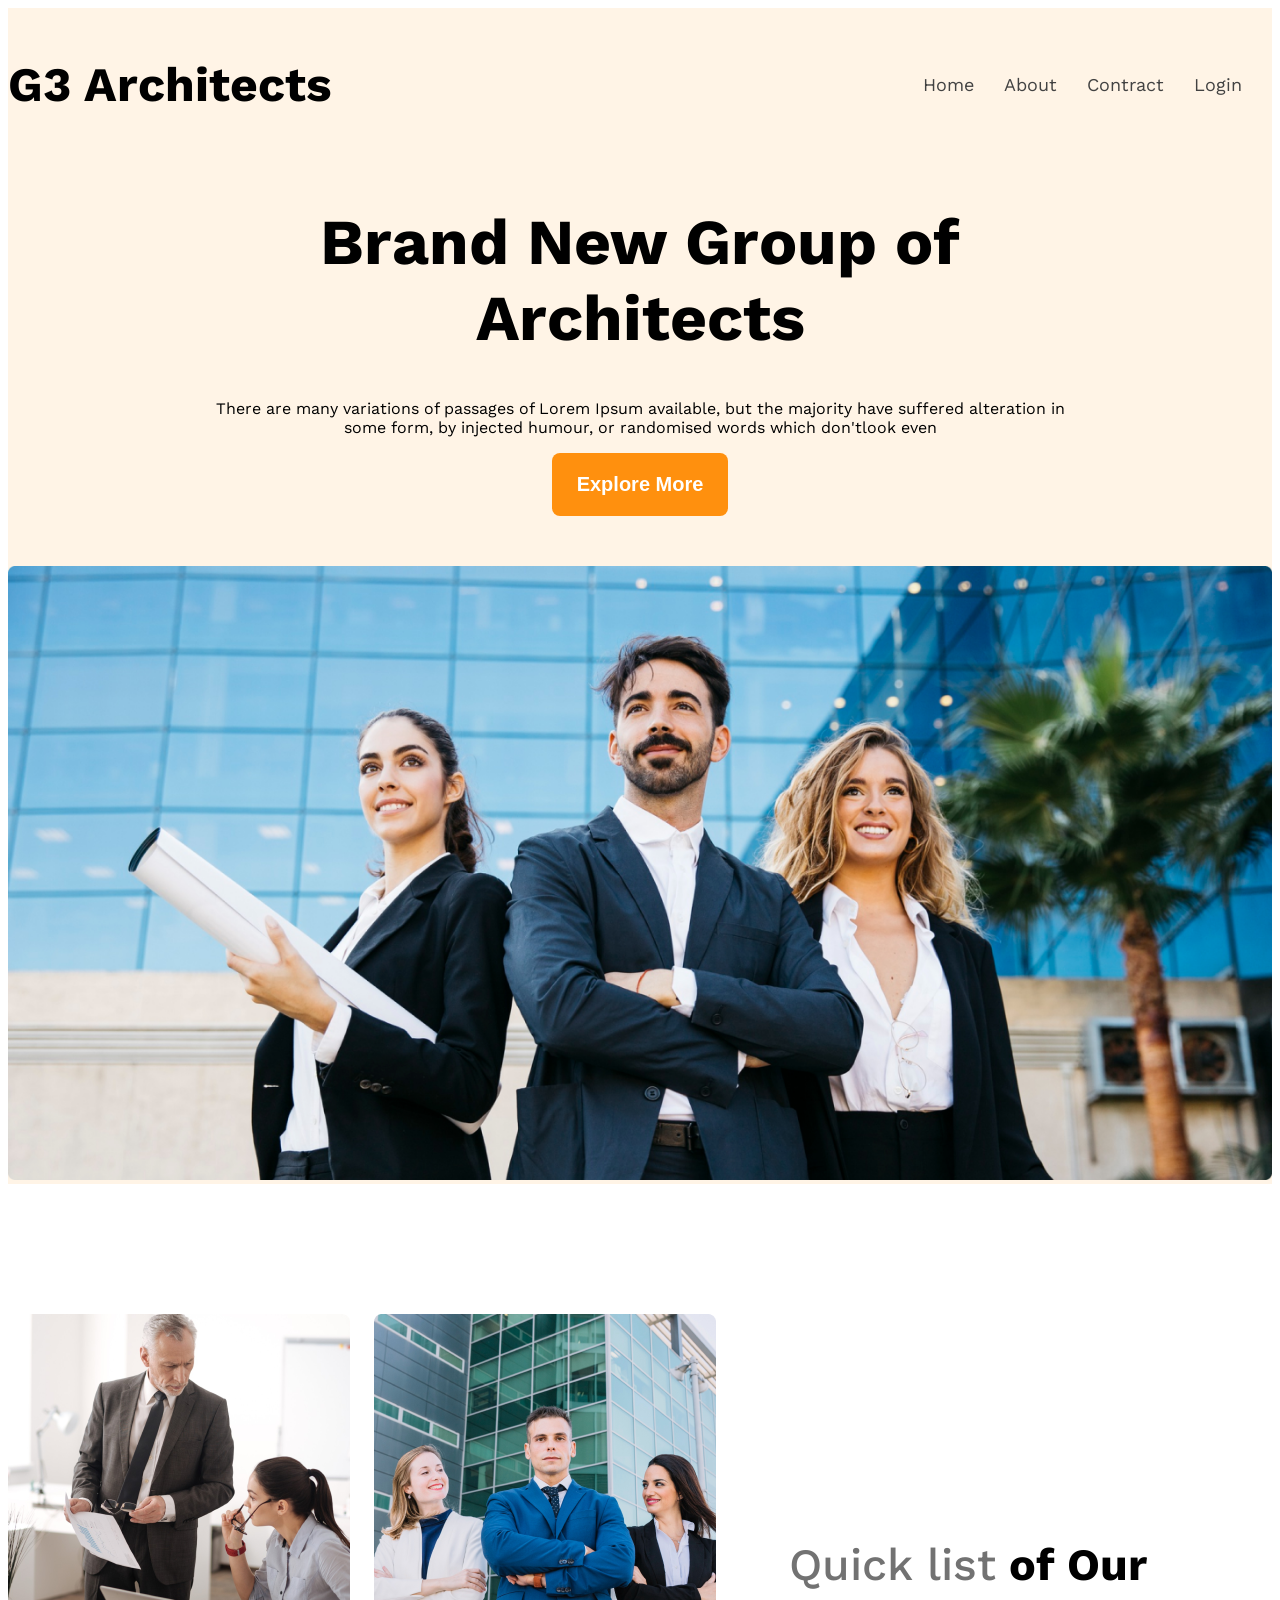
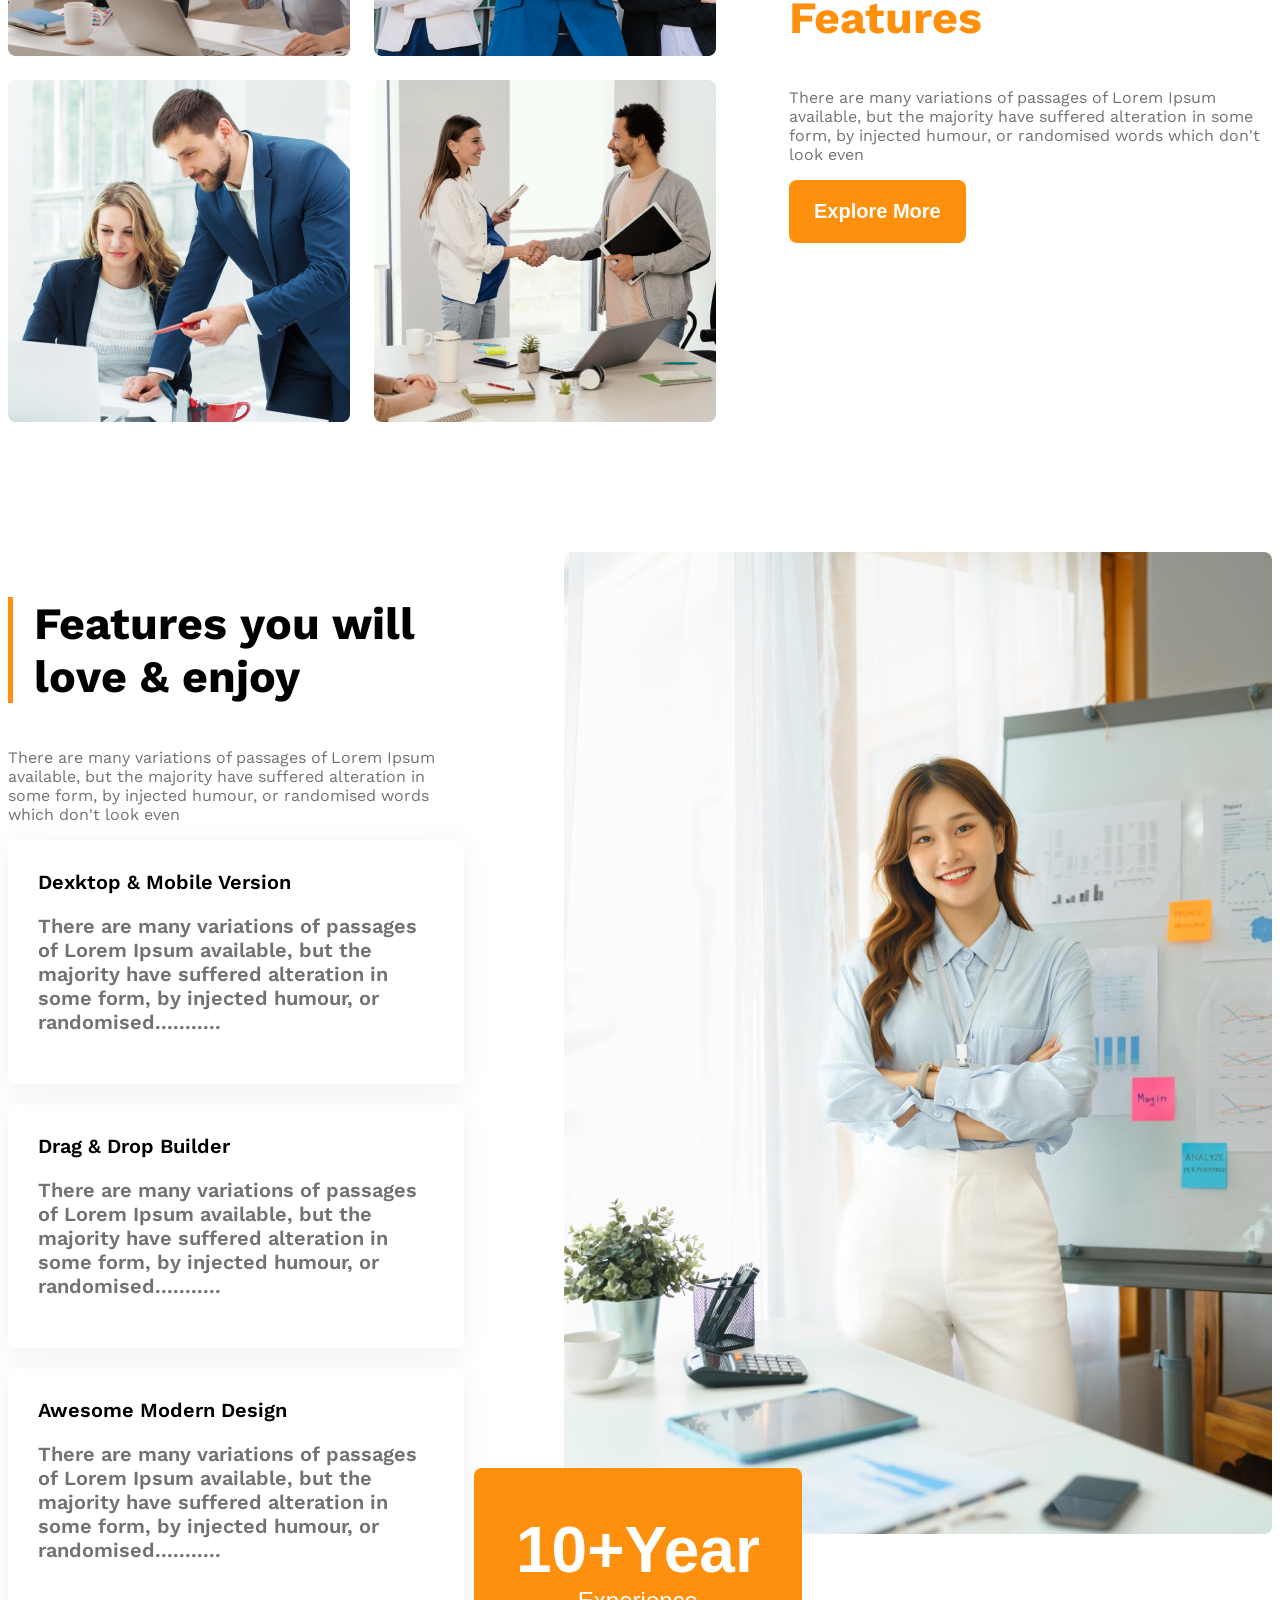
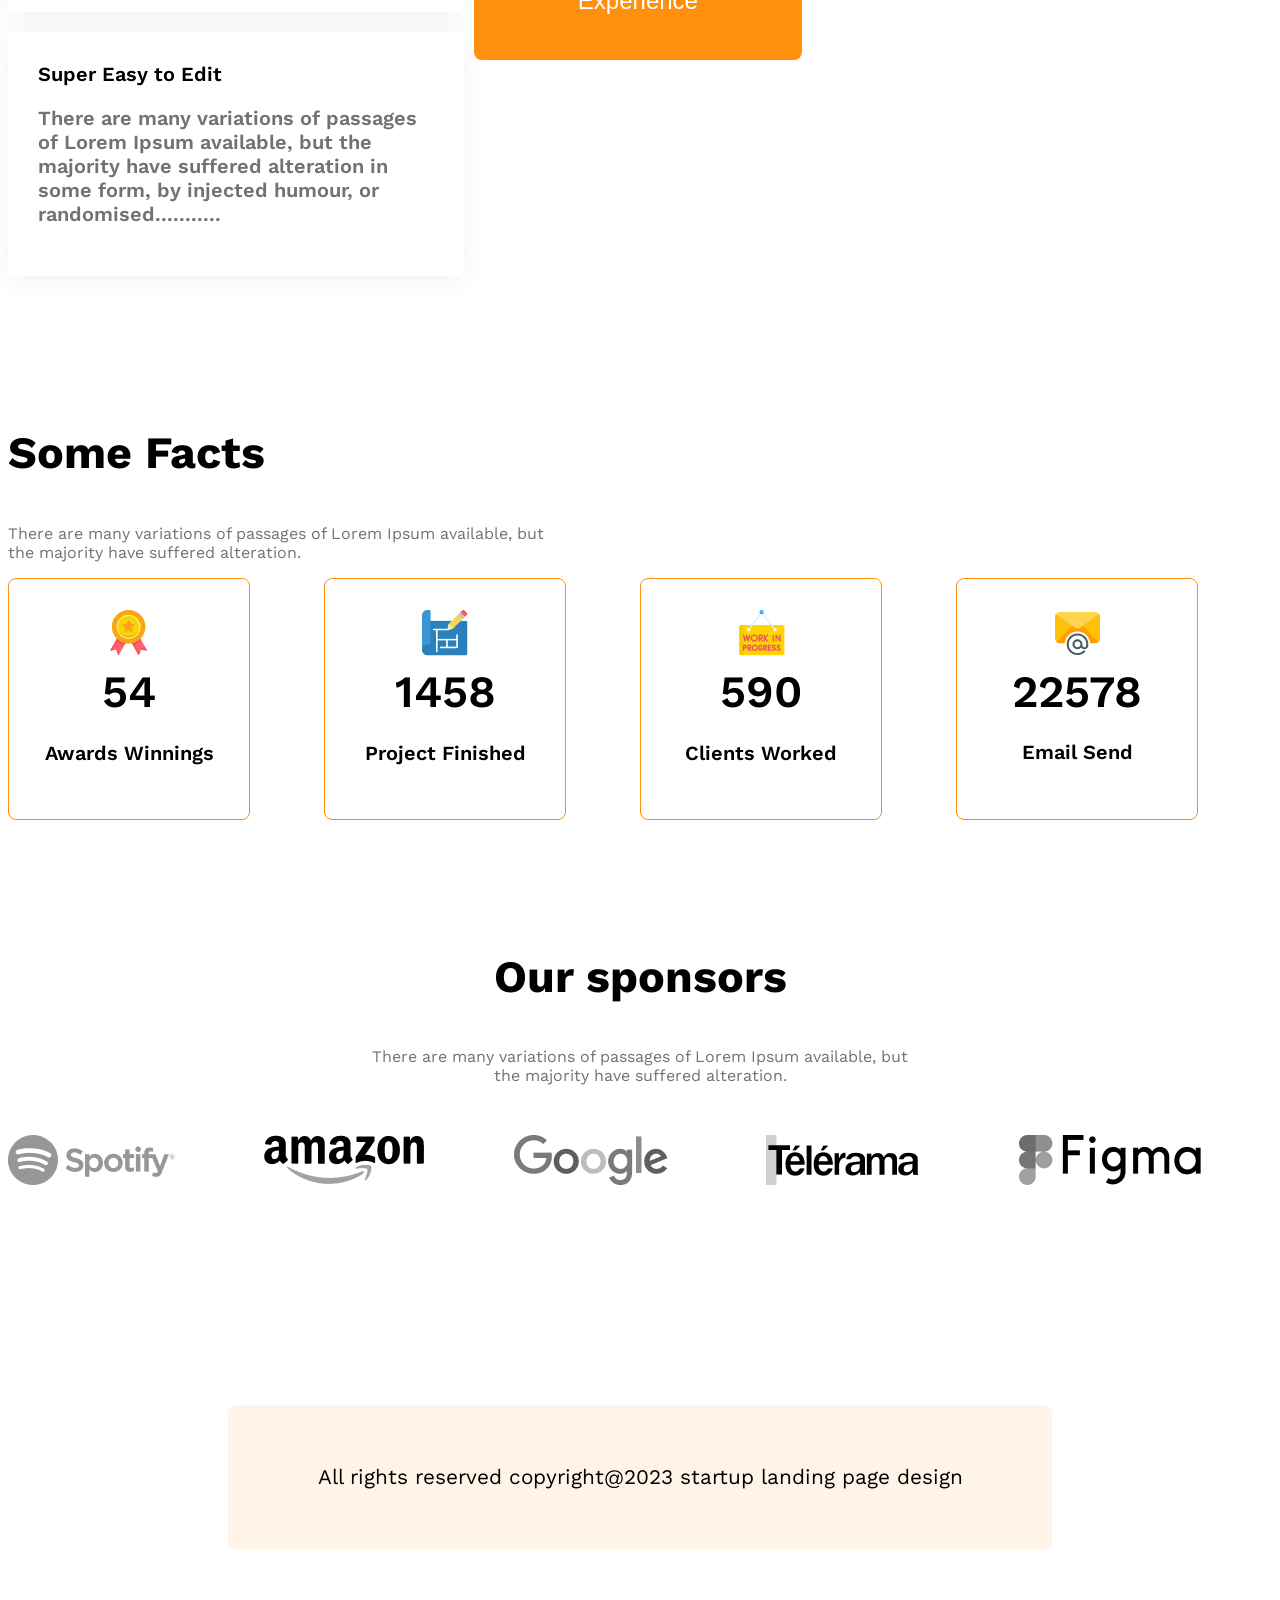
==== commit e4888045: "code complete" ====
--- a/webArchitecture.html
+++ b/webArchitecture.html
@@ -170,6 +170,10 @@
 
     <footer>
 
+        <div class="footer">
+            <p class="footer-description">All rights reserved copyright@2023 startup landing page design</p>
+        </div>
+
     </footer>
 
 </body>
--- a/style/Architecture.css
+++ b/style/Architecture.css
@@ -229,6 +229,23 @@
     filter: grayscale(100%);
 }
 
+/* ///footer style/// */
+.footer{
+    background-color: #FFF4E7;
+    /* margin-top: 130px;
+    margin-bottom: 216px; */
+    border-radius: 8px;
+    margin: 220px;
+    padding-top: 39px;
+    padding-bottom: 39px;
+}
+
+.footer-description{
+    justify-content: center;
+    text-align: center;
+    font-size: 1.3rem;
+}
+
 
 /* ///Responsive Media query/// */
 
